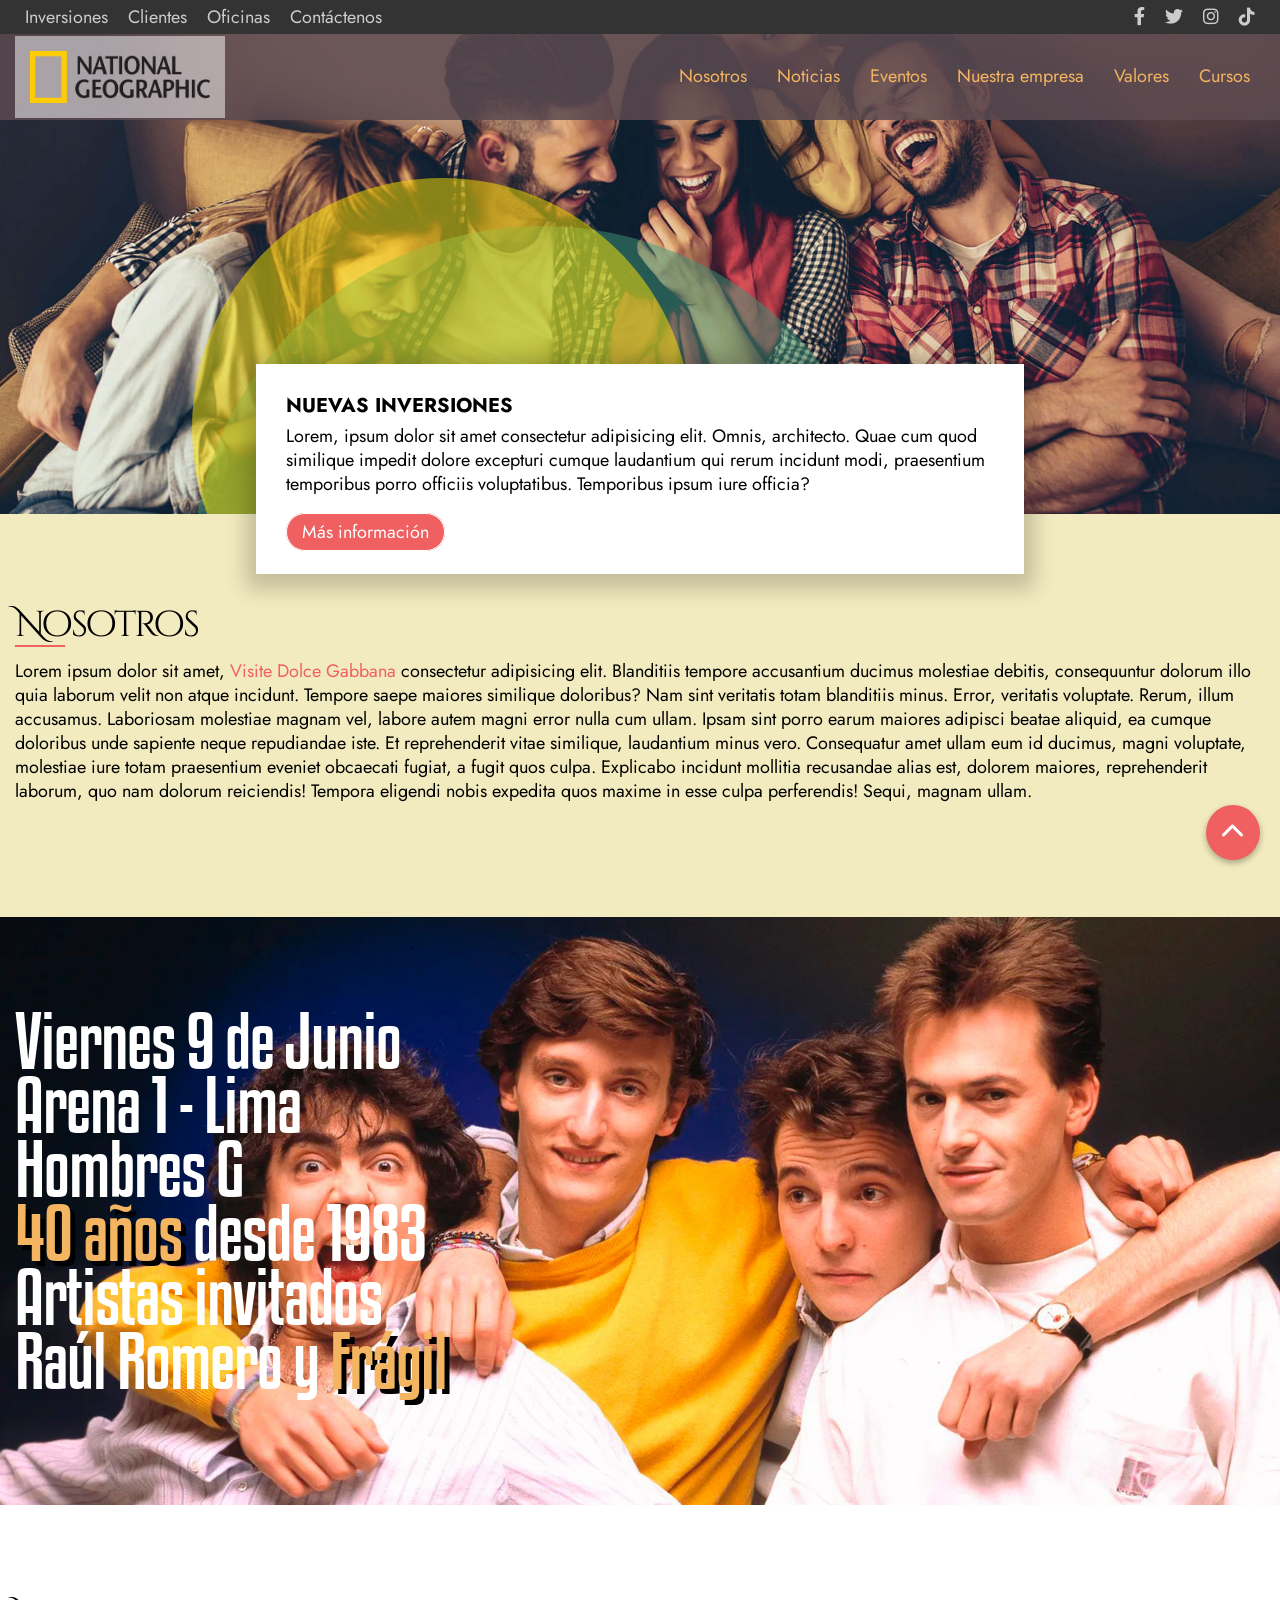
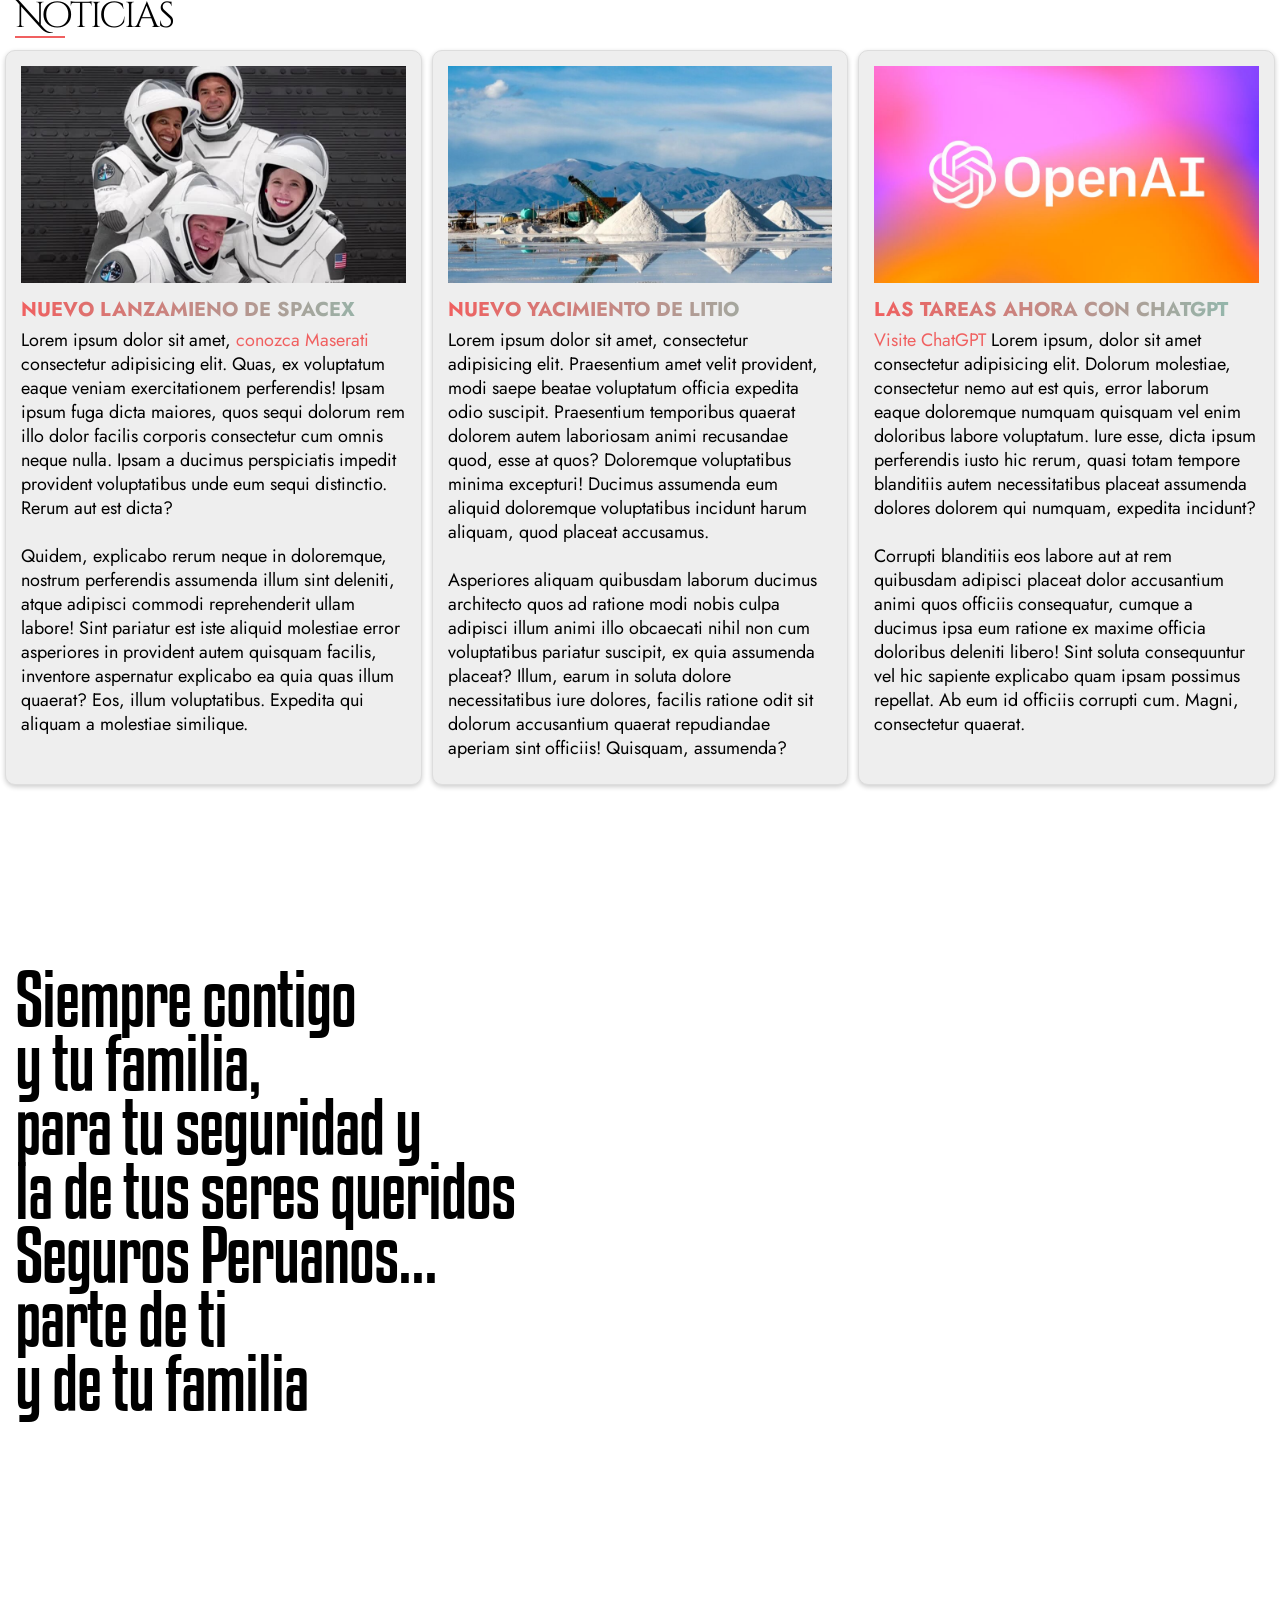
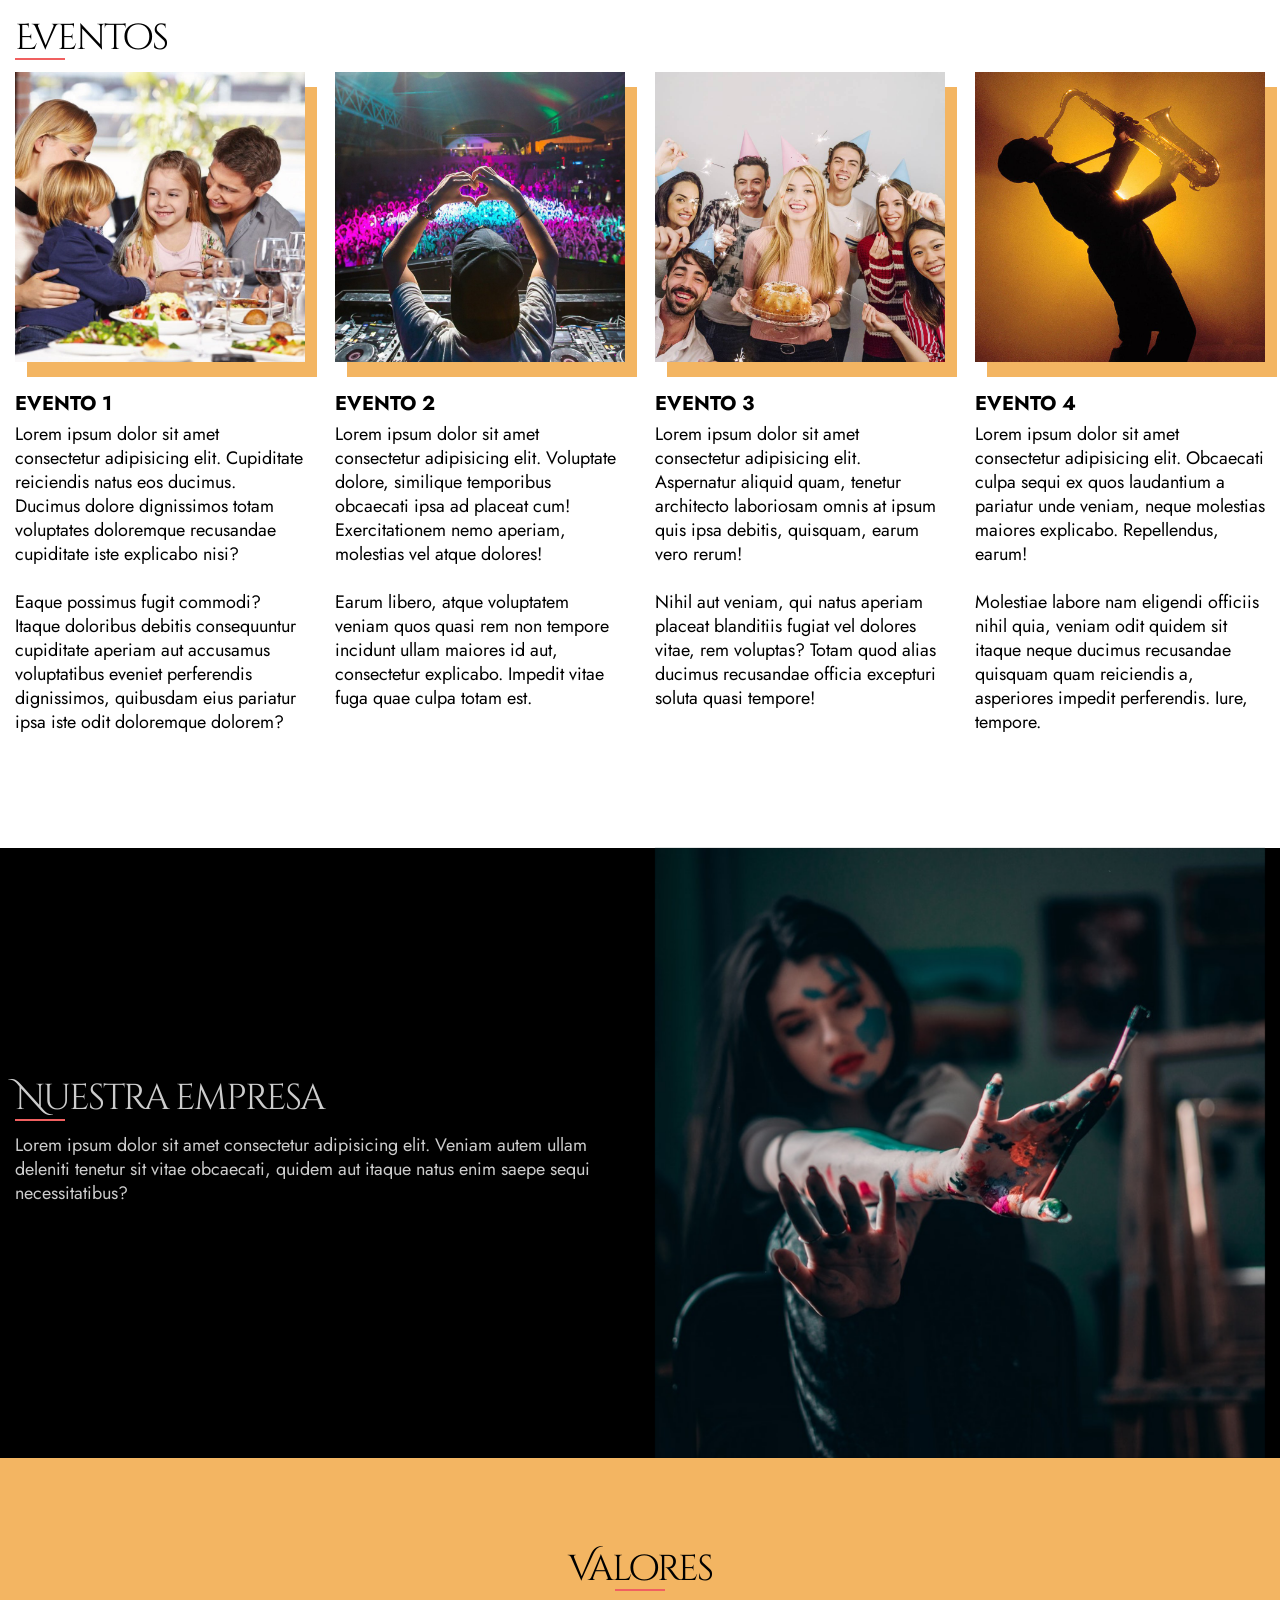
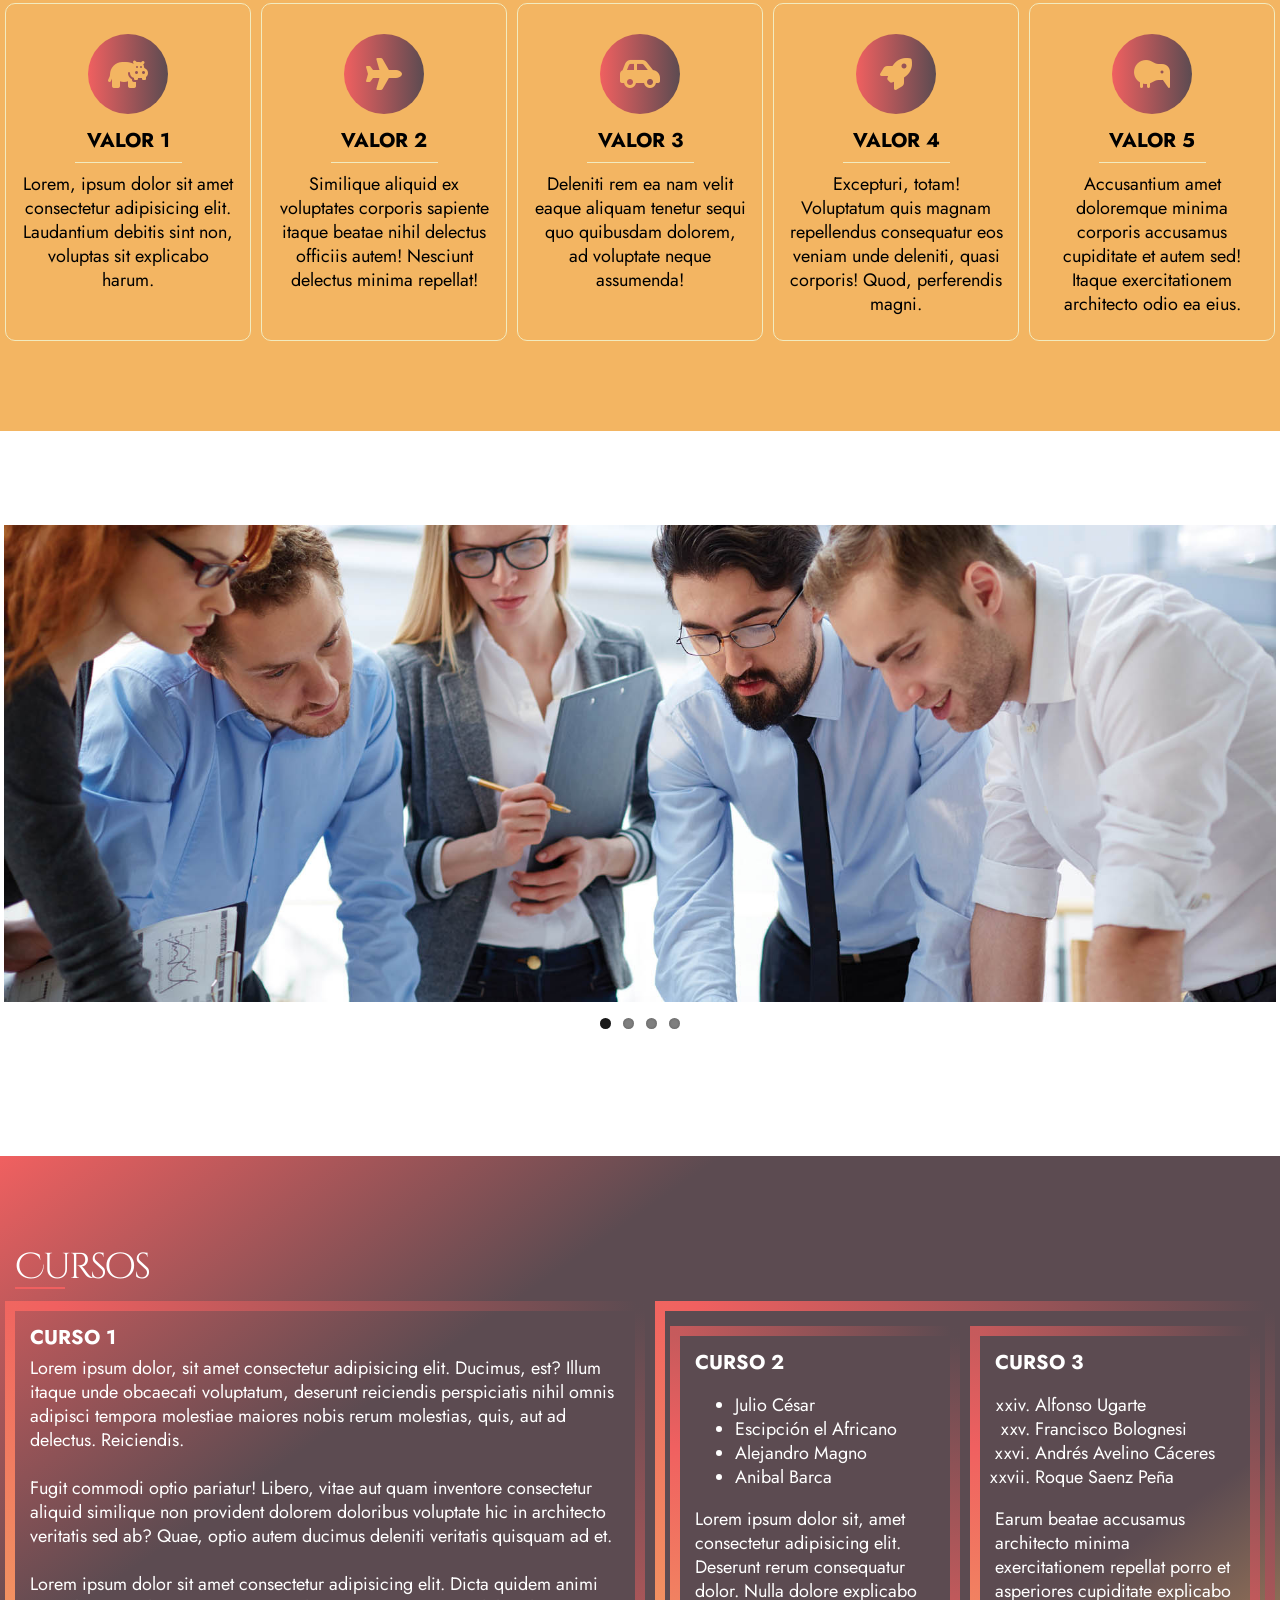
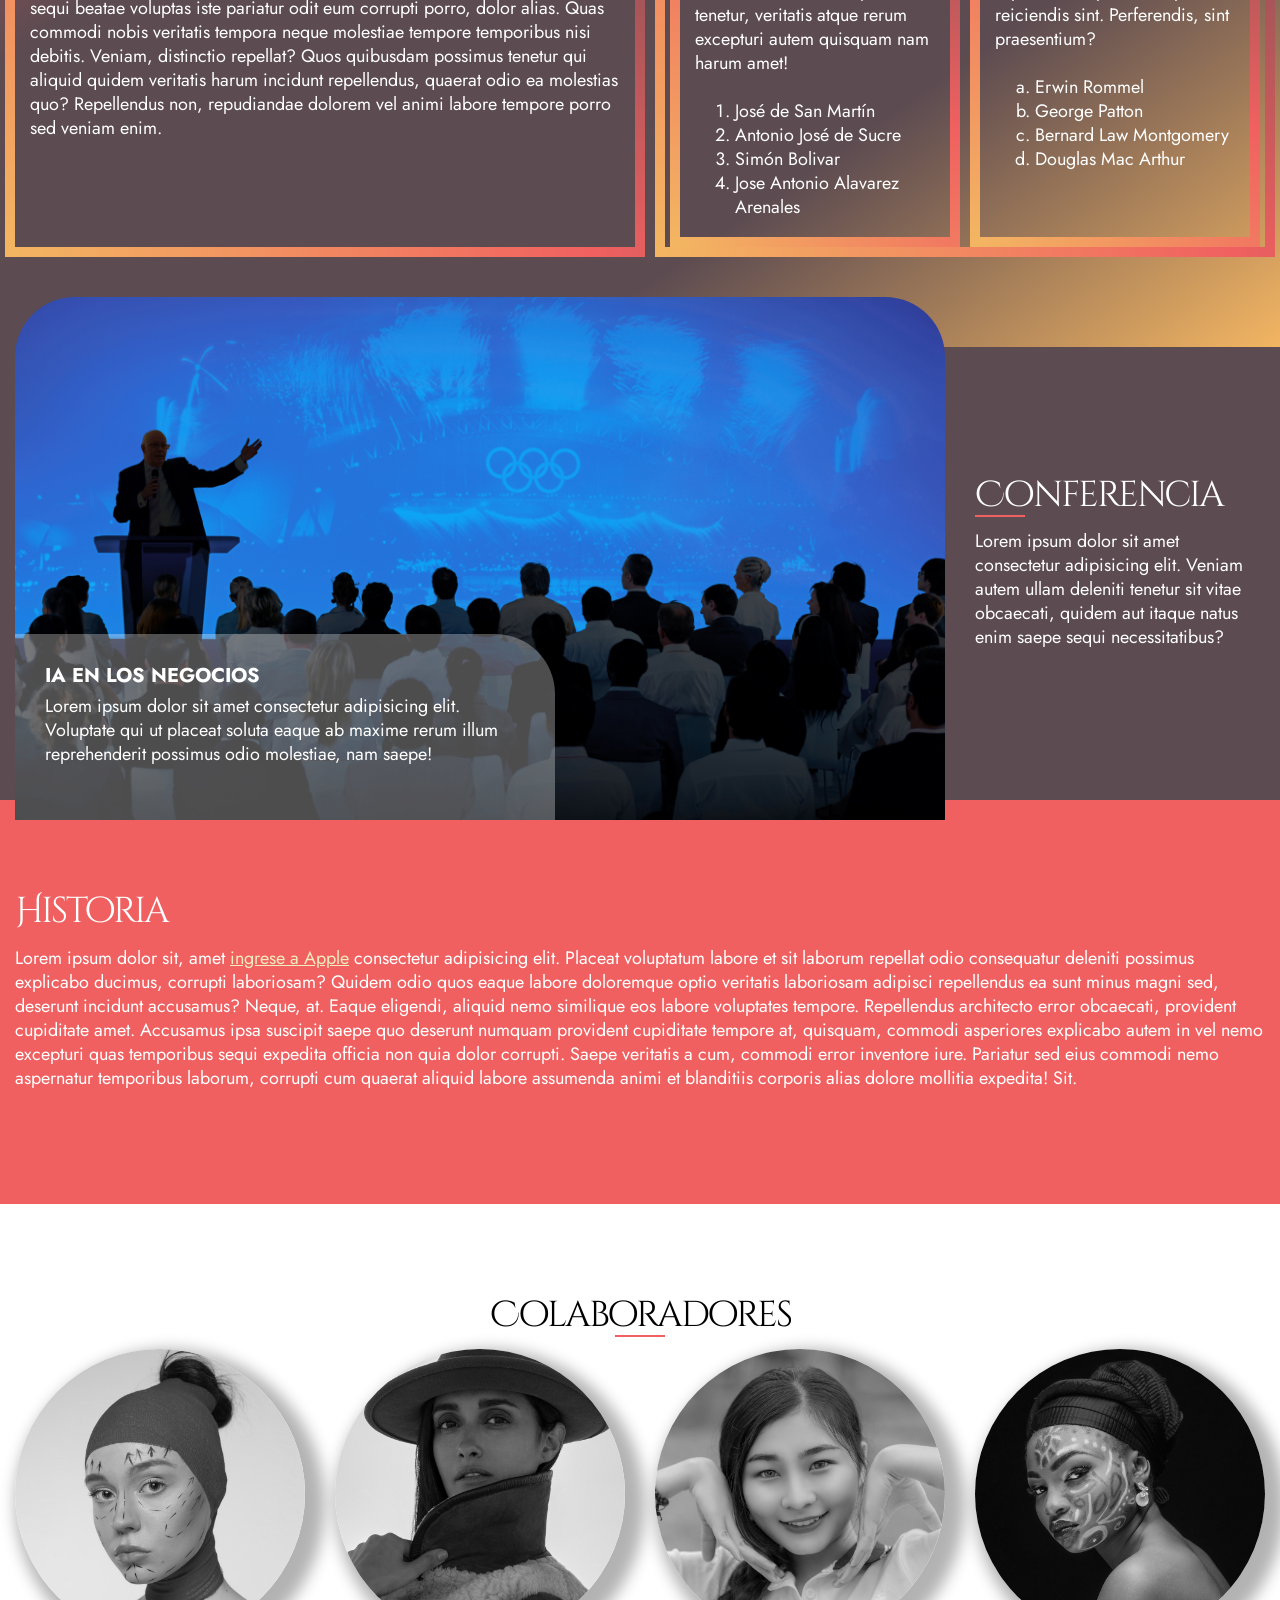
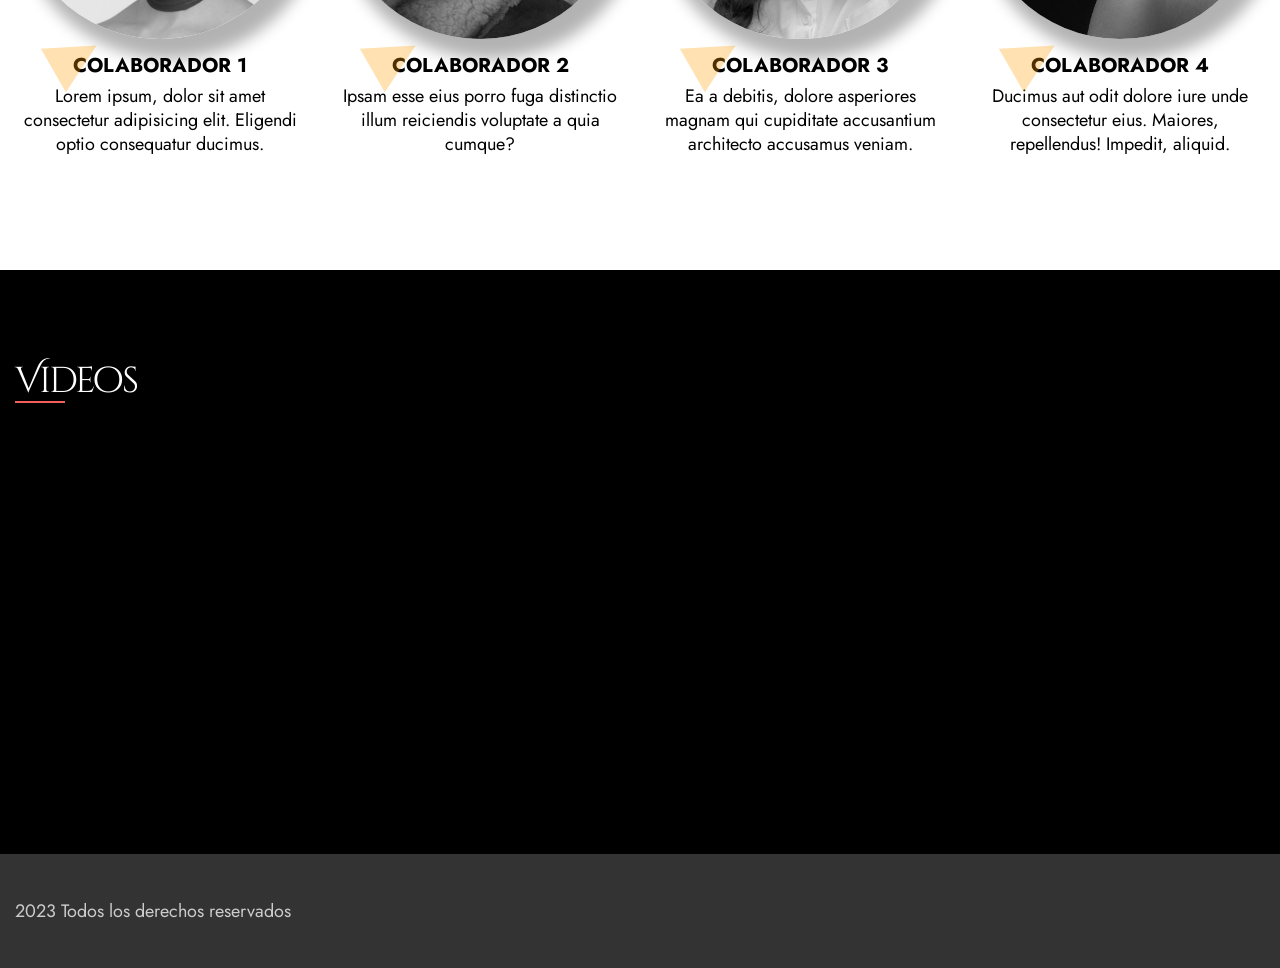
==== index.html @ 2917c78a "Alfa" ====
<!DOCTYPE html>
<html lang="es">

<head>
    <meta charset="UTF-8">
    <meta http-equiv="X-UA-Compatible" content="IE=edge">
    <meta name="viewport" content="width=device-width, initial-scale=1.0">
    <title>Ideas Digitales - Ciencia, Tecnología y Arte</title>
    <link rel="shortcut icon" href="images/icono.png">
    <link rel="stylesheet" href="css/style.css">
    <link rel="stylesheet" href="css/responsive.css">
    <link rel="stylesheet" href="css/cdnjs.cloudflare.com_ajax_libs_animate.css_4.1.1_animate.min.css">
    <link rel="stylesheet" href="lib/lightbox2-2.11.4/css/lightbox.min.css">
    <link rel="stylesheet" href="lib/woocommerce-FlexSlider-690832b/flexslider.css">
    <!-- Así se vincula a la hoja de estilos  -->

</head>

<body>

    <nav id="top-nav">
        <div class="container" id="top-nav-content">
            <ul class="menu menu-top">
                <li><a href="inversiones.html" title="Conozca nuestros proyectos de inversión">Inversiones</a></li>
                <li><a href="clientes.html" title="Confían en nosotros">Clientes</a></li>
                <li><a href="oficinas.html" title="Locales cerca a usted">Oficinas</a></li>
                <li><a href="contactenos.html" title="Siempre en comunicación">Contáctenos</a></li>
            </ul>
            <ul class="menu menu-top">
                <li><a href=""><i class="fa-brands fa-facebook-f"></i></a></li>
                <li><a href=""><i class="fa-brands fa-twitter"></i></a></li>
                <li><a href=""><i class="fa-brands fa-instagram"></i></a></li>
                <li><a href=""><i class="fa-brands fa-tiktok"></i></a></li>
            </ul>
        </div><!-- container -->
    </nav><!-- top-nav -->

    <header id="main-header">
        <div class="container" id="header-content">
            <div class="centrado-vertical">
                <!--
                <h1>Ideas Digitales</h1>
                <p><small>Lo nuevo en Ciencia, Tecnología y Arte</small></p>
                -->
                <div id="logo">
                    <img src="images/logo.png" alt="" class="img-fluid">
                </div>
            </div>
            <nav>
                <ul class="menu menu-main">
                    <li><a href="#nosotros">Nosotros</a></li>
                    <li><a href="#noticias">Noticias</a></li>
                    <li><a href="#eventos">Eventos</a></li>
                    <li><a href="#empresa">Nuestra empresa</a></li>
                    <li><a href="#valores">Valores</a></li>
                    <li><a href="#cursos">Cursos</a></li>
                </ul>
            </nav>
        </div><!-- container -->
    </header><!-- main-header -->

    <main id="main-content">

        <figure id="main-banner">
            <img src="images/banner.jpg" alt="" class="img-fluid">
            <div id="circulos-contenedor">
                <div id="circulo-banner"></div>
                <div id="circulo-banner1"></div>
            </div>
            <figcaption id="main-banner-leyenda" class="animate__animated animate__backInDown">
                <h3>Nuevas inversiones</h3>
                <p>Lorem, ipsum dolor sit amet consectetur adipisicing elit. Omnis, architecto. Quae cum quod similique
                    impedit dolore excepturi cumque laudantium qui rerum incidunt modi, praesentium temporibus porro
                    officiis voluptatibus. Temporibus ipsum iure officia?</p>
                <a href="#" class="boton-vinculo">Más información</a>
            </figcaption>
        </figure><!-- main-banner -->

        <section id="nosotros" class="padded">
            <div class="container">
                <header>
                    <h2>Nosotros</h2>
                </header>
                <p>Lorem ipsum dolor sit amet, <a href="https://www.dolcegabbana.com/">Visite Dolce Gabbana</a>
                    consectetur adipisicing elit. Blanditiis tempore accusantium ducimus molestiae debitis, consequuntur
                    dolorum illo quia laborum velit non atque incidunt. Tempore saepe maiores similique doloribus? Nam
                    sint veritatis totam blanditiis minus. Error, veritatis voluptate. Rerum, illum accusamus.
                    Laboriosam molestiae magnam vel, labore autem magni error nulla cum ullam. Ipsam sint porro earum
                    maiores adipisci beatae aliquid, ea cumque doloribus unde sapiente neque repudiandae iste. Et
                    reprehenderit vitae similique, laudantium minus vero. Consequatur amet ullam eum id ducimus, magni
                    voluptate, molestiae iure totam praesentium eveniet obcaecati fugiat, a fugit quos culpa. Explicabo
                    incidunt mollitia recusandae alias est, dolorem maiores, reprehenderit laborum, quo nam dolorum
                    reiciendis! Tempora eligendi nobis expedita quos maxime in esse culpa perferendis! Sequi, magnam
                    ullam.</p>
            </div><!-- contianer -->
        </section><!-- nosotros -->

        <aside id="concierto" class="padded">
            <div class="container">
                <p class="mega-texto">Viernes 9 de Junio<br>Arena 1 - Lima<br>Hombres G<br><span
                        class="texto-importante">40 años</span> desde 1983<br>Artistas invitados<br>
                    Raúl Romero y <span class="texto-importante">Frágil</span></p>
            </div><!-- contianer -->
        </aside><!-- nosotros -->

        <section id="noticias" class="padded">
            <div class="container">
                <header>
                    <h2>Noticias</h2>
                </header>
                <div class="row">
                    <article class="col">
                        <figure class="noticias-imagen">
                            <img src="images/spacex.jpg" alt="4 atronatuas de SpaceX" class="img-fluid">
                        </figure>
                        <h3>Nuevo lanzamieno de SpaceX</h3>
                        <p>Lorem ipsum dolor sit amet, <a href="https://www.maserati.com/" target="_blank">conozca
                                Maserati</a> consectetur adipisicing elit. Quas, ex voluptatum eaque veniam
                            exercitationem perferendis! Ipsam ipsum fuga dicta maiores, quos sequi dolorum rem illo
                            dolor facilis corporis consectetur cum omnis neque nulla. Ipsam a ducimus perspiciatis
                            impedit provident voluptatibus unde eum sequi distinctio. Rerum aut est dicta?</p>
                        <p>Quidem, explicabo rerum neque in doloremque, nostrum perferendis assumenda illum sint
                            deleniti, atque adipisci commodi reprehenderit ullam labore! Sint pariatur est iste aliquid
                            molestiae error asperiores in provident autem quisquam facilis, inventore aspernatur
                            explicabo ea quia quas illum quaerat? Eos, illum voluptatibus. Expedita qui aliquam a
                            molestiae similique.</p>
                    </article>
                    <article class="col">
                        <figure class="noticias-imagen">
                            <img src="images/litio.jpg" alt="Yacimiento de litio en Bolivia" class="img-fluid">
                        </figure>
                        <h3>Nuevo Yacimiento de Litio</h3>
                        <p>Lorem ipsum dolor sit amet, consectetur adipisicing elit. Praesentium amet velit provident,
                            modi saepe beatae voluptatum officia expedita odio suscipit. Praesentium temporibus quaerat
                            dolorem autem laboriosam animi recusandae quod, esse at quos? Doloremque voluptatibus minima
                            excepturi! Ducimus assumenda eum aliquid doloremque voluptatibus incidunt harum aliquam,
                            quod placeat accusamus.</p>
                        <p>Asperiores aliquam quibusdam laborum ducimus architecto quos ad ratione modi nobis culpa
                            adipisci illum animi illo obcaecati nihil non cum voluptatibus pariatur suscipit, ex quia
                            assumenda placeat? Illum, earum in soluta dolore necessitatibus iure dolores, facilis
                            ratione odit sit dolorum accusantium quaerat repudiandae aperiam sint officiis! Quisquam,
                            assumenda?</p>
                    </article>
                    <article class="col">
                        <figure class="noticias-imagen">
                            <img src="images/chatgpt.jpg" alt="Logo de la empresa creadora de ChatGPT"
                                class="img-fluid">
                        </figure>
                        <h3>Las tareas ahora con ChatGPT</h3>
                        <p><a href="https://openai.com/blog/chatgpt" target="_blank">Visite ChatGPT</a> Lorem ipsum,
                            dolor sit amet consectetur adipisicing elit. Dolorum molestiae, consectetur nemo aut est
                            quis, error laborum eaque doloremque numquam quisquam vel enim doloribus labore voluptatum.
                            Iure esse, dicta ipsum perferendis iusto hic rerum, quasi totam tempore blanditiis autem
                            necessitatibus placeat assumenda dolores dolorem qui numquam, expedita incidunt?</p>
                        <p>Corrupti blanditiis eos labore aut at rem quibusdam adipisci placeat dolor accusantium animi
                            quos officiis consequatur, cumque a ducimus ipsa eum ratione ex maxime officia doloribus
                            deleniti libero! Sint soluta consequuntur vel hic sapiente explicabo quam ipsam possimus
                            repellat. Ab eum id officiis corrupti cum. Magni, consectetur quaerat.</p>
                    </article>
                </div><!-- row -->
            </div><!-- container -->
        </section><!-- noticias -->

        <aside id="aviso" class="padded">
            <div class="container">
                <p class="mega-texto">Siempre contigo<br>y tu familia,<br>para tu seguridad y<br>
                    la de tus seres queridos<br>
                    Seguros Peruanos... <br>parte de ti <br>y de tu familia</p>
            </div><!-- contianer -->
        </aside><!-- aviso -->

        <section id="eventos" class="padded">
            <div class="container">
                <header>
                    <h2>Eventos</h2>
                </header>
                <div class="row">
                    <!-- .col*4>h3{Evento $}+p*2>lorem24 -->
                    <article class="col">
                        <figure>
                            <div id="circulo-evento1"></div>
                            <a href="images/evento1.jpg" data-lightbox="eventos" data-title="Cumpleaños">
                                <img src="images/evento1.jpg" alt="" class="img-fluid">
                            </a>
                        </figure>
                        <h3>Evento 1</h3>
                        <p>Lorem ipsum dolor sit amet consectetur adipisicing elit. Cupiditate reiciendis natus eos
                            ducimus. Ducimus dolore dignissimos totam voluptates doloremque recusandae cupiditate iste
                            explicabo nisi?</p>
                        <p>Eaque possimus fugit commodi? Itaque doloribus debitis consequuntur cupiditate aperiam aut
                            accusamus voluptatibus eveniet perferendis dignissimos, quibusdam eius pariatur ipsa iste
                            odit doloremque dolorem?</p>
                    </article>
                    <article class="col">
                        <figure>
                            <a href="images/evento2.jpg" data-lightbox="eventos" data-title="Concierto">
                                <img src="images/evento2.jpg" alt="" class="img-fluid">
                            </a>
                        </figure>
                        <h3>Evento 2</h3>
                        <p>Lorem ipsum dolor sit amet consectetur adipisicing elit. Voluptate dolore, similique
                            temporibus obcaecati ipsa ad placeat cum! Exercitationem nemo aperiam, molestias vel atque
                            dolores!</p>
                        <p>Earum libero, atque voluptatem veniam quos quasi rem non tempore incidunt ullam maiores id
                            aut, consectetur explicabo. Impedit vitae fuga quae culpa totam est.</p>
                    </article>
                    <article class="col">
                        <figure>
                            <a href="images/evento3.jpg" data-lightbox="eventos" data-title="Quinceañero">
                                <img src="images/evento3.jpg" alt="" class="img-fluid">
                            </a>
                        </figure>
                        <h3>Evento 3</h3>
                        <p>Lorem ipsum dolor sit amet consectetur adipisicing elit. Aspernatur aliquid quam, tenetur
                            architecto laboriosam omnis at ipsum quis ipsa debitis, quisquam, earum vero rerum!</p>
                        <p>Nihil aut veniam, qui natus aperiam placeat blanditiis fugiat vel dolores vitae, rem
                            voluptas? Totam quod alias ducimus recusandae officia excepturi soluta quasi tempore!</p>
                    </article>
                    <article class="col">
                        <figure>
                            <a href="images/evento4.jpg" data-lightbox="eventos" data-title="Saxofón">
                                <img src="images/evento4.jpg" alt="" class="img-fluid">
                            </a>
                        </figure>
                        <h3>Evento 4</h3>
                        <p>Lorem ipsum dolor sit amet consectetur adipisicing elit. Obcaecati culpa sequi ex quos
                            laudantium a pariatur unde veniam, neque molestias maiores explicabo. Repellendus, earum!
                        </p>
                        <p>Molestiae labore nam eligendi officiis nihil quia, veniam odit quidem sit itaque neque
                            ducimus recusandae quisquam quam reiciendis a, asperiores impedit perferendis. Iure,
                            tempore.</p>
                    </article>
                </div><!-- row -->
            </div><!-- container -->
        </section><!-- eventos -->




        <section id="empresa">
            <div class="container">
                <div class="row">
                    <article class="col centrado-vertical">
                        <header>
                            <h2>Nuestra empresa</h2>
                        </header>
                        <p>Lorem ipsum dolor sit amet consectetur adipisicing elit. Veniam autem ullam deleniti tenetur
                            sit vitae obcaecati, quidem aut itaque natus enim saepe sequi necessitatibus?</p>
                    </article>
                    <figure class="col imagen-contenedor">
                        <img src="images/empresa.jpg" alt="" class="img-fluid">
                        <figcaption class="imagen-leyenda">
                            <h3>Nuevos proyectos</h3>
                            <p>Lorem, ipsum dolor sit amet consectetur adipisicing elit. Nam quam perferendis ipsa!
                                Facilis quidem explicabo odio optio voluptatibus, officia dolorum dolore perferendis,
                                veniam quas blanditiis praesentium architecto nulla accusantium nesciunt, mollitia eos.
                            </p>
                        </figcaption>
                    </figure>
                </div><!-- row -->
            </div><!-- container -->
        </section><!-- empresa -->

        <section id="valores" class="padded">
            <div class="container">
                <header>
                    <h2>Valores</h2>
                </header>
                <div class="row">
                    <!-- .col*5>h3{Valor $}+p>lorem16 -->
                    <article class="col">
                        <i class="fa-solid fa-hippo fa-fw"></i>
                        <h3>Valor 1</h3>
                        <hr>
                        <p>Lorem, ipsum dolor sit amet consectetur adipisicing elit. Laudantium debitis sint non,
                            voluptas sit explicabo harum.</p>
                    </article>
                    <article class="col">
                        <i class="fa-solid fa-plane"></i>
                        <h3>Valor 2</h3>
                        <hr>
                        <p>Similique aliquid ex voluptates corporis sapiente itaque beatae nihil delectus officiis
                            autem! Nesciunt delectus minima repellat!</p>
                    </article>
                    <article class="col">
                        <i class="fa-solid fa-car-side"></i>
                        <h3>Valor 3</h3>
                        <hr>
                        <p>Deleniti rem ea nam velit eaque aliquam tenetur sequi quo quibusdam dolorem, ad voluptate
                            neque assumenda!</p>
                    </article>
                    <article class="col">
                        <i class="fa-solid fa-rocket"></i>
                        <h3>Valor 4</h3>
                        <hr>
                        <p>Excepturi, totam! Voluptatum quis magnam repellendus consequatur eos veniam unde deleniti,
                            quasi corporis! Quod, perferendis magni.</p>
                    </article>
                    <article class="col">
                        <i class="fa-solid fa-kiwi-bird"></i>
                        <h3>Valor 5</h3>
                        <hr>
                        <p>Accusantium amet doloremque minima corporis accusamus cupiditate et autem sed! Itaque
                            exercitationem architecto odio ea eius.</p>
                    </article>
                </div><!-- row -->
            </div><!-- container -->
        </section><!-- valores -->

        <section id="proyectos" class="padded">
            <div class="flexslider">
                <ul class="slides">
                    <li>
                        <img src="images/proyecto1.jpg" />
                    </li>
                    <li>
                        <img src="images/proyecto2.jpg" />
                    </li>
                    <li>
                        <img src="images/proyecto3.jpg" />
                    </li>
                    <li>
                        <img src="images/proyecto4.jpg" />
                    </li>
                </ul>
            </div>
        </section>


        <section id="cursos" class="padded">
            <div class="container">
                <header>
                    <h2>Cursos</h2>
                </header>
                <div class="row">
                    <!-- .col*3>h3{Curso $}+p*2>lorem32 -->
                    <article class="col col-50">
                        <h3>Curso 1</h3>
                        <p>Lorem ipsum dolor, sit amet consectetur adipisicing elit. Ducimus, est? Illum itaque unde
                            obcaecati voluptatum, deserunt reiciendis perspiciatis nihil omnis adipisci tempora
                            molestiae maiores nobis rerum molestias, quis, aut ad delectus. Reiciendis.</p>
                        <p>Fugit commodi optio pariatur! Libero, vitae aut quam inventore consectetur aliquid similique
                            non provident dolorem doloribus voluptate hic in architecto veritatis sed ab? Quae, optio
                            autem ducimus deleniti veritatis quisquam ad et.</p>
                        <p>Lorem ipsum dolor sit amet consectetur adipisicing elit. Dicta quidem animi sequi beatae
                            voluptas iste pariatur odit eum corrupti porro, dolor alias. Quas commodi nobis veritatis
                            tempora neque molestiae tempore temporibus nisi debitis. Veniam, distinctio repellat? Quos
                            quibusdam possimus tenetur qui aliquid quidem veritatis harum incidunt repellendus, quaerat
                            odio ea molestias quo? Repellendus non, repudiandae dolorem vel animi labore tempore porro
                            sed veniam enim.</p>
                    </article>
                    <div class="col">
                        <div class="row">
                            <article class="col">
                                <h3>Curso 2</h3>
                                <ul>
                                    <li>Julio César</li>
                                    <li>Escipción el Africano</li>
                                    <li>Alejandro Magno</li>
                                    <li>Anibal Barca</li>
                                </ul>
                                <p>Lorem ipsum dolor sit, amet consectetur adipisicing elit. Deserunt rerum consequatur
                                    dolor. Nulla dolore explicabo tenetur, veritatis atque rerum excepturi autem
                                    quisquam nam harum amet!</p>
                                <ol>
                                    <li>José de San Martín</li>
                                    <li>Antonio José de Sucre</li>
                                    <li>Simón Bolivar</li>
                                    <li>Jose Antonio Alavarez Arenales</li>
                                </ol>
                            </article>
                            <article class="col">
                                <h3>Curso 3</h3>
                                <ol start="24" type="i">
                                    <li>Alfonso Ugarte</li>
                                    <li>Francisco Bolognesi</li>
                                    <li>Andrés Avelino Cáceres</li>
                                    <li>Roque Saenz Peña</li>
                                </ol>
                                <p>Earum beatae accusamus architecto minima exercitationem repellat porro et asperiores
                                    cupiditate explicabo reiciendis sint. Perferendis, sint praesentium?</p>
                                <ol type="a">
                                    <li>Erwin Rommel</li>
                                    <li>George Patton</li>
                                    <li>Bernard Law Montgomery</li>
                                    <li>Douglas Mac Arthur</li>
                                </ol>
                            </article>
                        </div>
                    </div>
                </div><!-- row -->
            </div><!-- container -->
        </section><!-- cursos -->

        <section id="conferencia">
            <div class="container">
                <div class="row">
                    <figure class="col col-75 conferencia-contenedor">
                        <img src="images/conferencia.jpg" alt="" class="img-fluid">
                        <figcaption class="conferencia-leyenda">
                            <h3>IA en los Negocios</h3>
                            <p>Lorem ipsum dolor sit amet consectetur adipisicing elit. Voluptate qui ut placeat soluta
                                eaque ab maxime rerum illum reprehenderit possimus odio molestiae, nam saepe!</p>
                        </figcaption>
                    </figure>
                    <article class="col centrado-vertical">
                        <header>
                            <h2>Conferencia</h2>
                        </header>
                        <p>Lorem ipsum dolor sit amet consectetur adipisicing elit. Veniam autem ullam deleniti tenetur
                            sit vitae obcaecati, quidem aut itaque natus enim saepe sequi necessitatibus?</p>
                    </article>
                </div><!-- row -->
            </div><!-- container -->
        </section><!-- conferencia -->


        <section id="historia" class="padded">
            <div class="container">
                <header>
                    <h2>Historia</h2>
                </header>
                <p>Lorem ipsum dolor sit, amet <a href="https://www.apple.com">ingrese a Apple</a> consectetur
                    adipisicing elit. Placeat voluptatum labore et sit laborum repellat odio consequatur deleniti
                    possimus explicabo ducimus, corrupti laboriosam? Quidem odio quos eaque labore doloremque optio
                    veritatis laboriosam adipisci repellendus ea sunt minus magni sed, deserunt incidunt accusamus?
                    Neque, at. Eaque eligendi, aliquid nemo similique eos labore voluptates tempore. Repellendus
                    architecto error obcaecati, provident cupiditate amet. Accusamus ipsa suscipit saepe quo deserunt
                    numquam provident cupiditate tempore at, quisquam, commodi asperiores explicabo autem in vel nemo
                    excepturi quas temporibus sequi expedita officia non quia dolor corrupti. Saepe veritatis a cum,
                    commodi error inventore iure. Pariatur sed eius commodi nemo aspernatur temporibus laborum, corrupti
                    cum quaerat aliquid labore assumenda animi et blanditiis corporis alias dolore mollitia expedita!
                    Sit.</p>
            </div><!-- container -->
        </section><!-- historia -->

        <section id="colaboradores" class="padded">
            <div class="container">
                <header>
                    <h2>Colaboradores</h2>
                </header>
                <div class="row">
                    <!-- .col*4>h3{Colaborador $}+p>lorem12 -->
                    <article class="col">
                        <figure>
                            <img src="images/colaborador1.jpg" alt="" class="img-fluid">
                        </figure>
                        <h3>Colaborador 1</h3>
                        <p>Lorem ipsum, dolor sit amet consectetur adipisicing elit. Eligendi optio consequatur ducimus.
                        </p>
                    </article>
                    <article class="col">
                        <figure>
                            <img src="images/colaborador2.jpg" alt="" class="img-fluid">
                        </figure>
                        <h3>Colaborador 2</h3>
                        <p>Ipsam esse eius porro fuga distinctio illum reiciendis voluptate a quia cumque?</p>
                    </article>
                    <article class="col">
                        <figure>
                            <img src="images/colaborador3.jpg" alt="" class="img-fluid">
                        </figure>
                        <h3>Colaborador 3</h3>
                        <p>Ea a debitis, dolore asperiores magnam qui cupiditate accusantium architecto accusamus
                            veniam.</p>
                    </article>
                    <article class="col">
                        <figure>
                            <img src="images/colaborador4.jpg" alt="" class="img-fluid">
                        </figure>
                        <h3>Colaborador 4</h3>
                        <p>Ducimus aut odit dolore iure unde consectetur eius. Maiores, repellendus! Impedit, aliquid.
                        </p>
                    </article>
                </div><!-- row -->
            </div><!-- container -->
        </section><!-- colaboradores -->

        <section id="videos" class="padded">
            <div class="container">
                <header>
                    <h2>Videos</h2>
                </header>
                <div class="row">
                    <div class="col">
                        <iframe class="video-responsive" width="560" height="315"
                            src="https://www.youtube.com/embed/N9C3kJE7G-Q" title="YouTube video player" frameborder="0"
                            allow="accelerometer; autoplay; clipboard-write; encrypted-media; gyroscope; picture-in-picture; web-share"
                            allowfullscreen></iframe>
                    </div>
                    <div class="col">
                        <iframe class="video-responsive"
                            src="https://player.vimeo.com/video/677363900?h=a8b62f886e&title=0&byline=0&portrait=0"
                            width="640" height="360" frameborder="0" allow="autoplay; fullscreen; picture-in-picture"
                            allowfullscreen></iframe>
                    </div>
                </div><!-- row -->
            </div><!-- container -->
        </section><!-- videos -->

    </main><!-- main-content -->

    <footer id="main-footer">
        <div class="container">
            2023 Todos los derechos reservados
        </div><!-- container -->
    </footer><!-- main-footer -->

    <a href="#" id="ir-inicio"><i class="fa-sharp fa-solid fa-chevron-up"></i></a>

    <script src="lib/woocommerce-FlexSlider-690832b/bower_components/jquery/dist/jquery.min.js"></script>
    <script src="lib/lightbox2-2.11.4/js/lightbox.min.js"></script>
    <script src="lib/woocommerce-FlexSlider-690832b/jquery.flexslider-min.js"></script>
    <script type="text/javascript" charset="utf-8">
        $(window).load(function () {
            $('.flexslider').flexslider();
        });
    </script>

</body>

</html>
---- css/style.css ----
@import url('https://fonts.googleapis.com/css2?family=Jost:wght@200;400;700;900&display=swap');
/* importar la fuente Jost de Google */
@import url('https://fonts.googleapis.com/css2?family=Cinzel+Decorative&display=swap');
@import url('fontawesome-free-6.4.0-web/css/all.min.css');
@import url('webfontkit-kenyan_coffee/stylesheet.css');

:root{/* Hace referencia al objeto HTML */
    /* A continuación se definen variables css */
    --color1: #5C4B51;
    --color2: #8CBEB2;
    --color3: #F2EBBF;
    --color4: #F3B562;
    --color5: #F06060;
    --color-blanco: #FFFFFF;
    --color-negro: #000000;
    --gris-claro: #CCCCCC;
    --gris-oscuro: #333333;
}

html{
    scroll-behavior: smooth;
}

body{ /* Así se define una regla de estilo para el objeto body */
    font-family: 'Jost', sans-serif;/* Tipo de letra */
    margin: 0; /* Elimina el margen por defecto de body */
    font-size: 18px; 
    line-height: 24px; /* Alto de la linea o interlineado */
}
p{
    margin-top: 0;
    margin-bottom: 24px;
}
h1, h2, h3, h4, h5, h6{ /* Separado por comas pueden controlar varios objetos */
    margin: 0;
    line-height: 1.2em; /* em es una unidad porcentual relativa al tamaño de la letra en ese lugar */
}
h1{
    font-size: 32px;/* Tamaño de letra en pixeles */
    font-weight: 900; /* EStilo o grosor */ 
    letter-spacing: -2px; /* Espacio entre letras */
}
h2{
    font-family: 'Cinzel Decorative', cursive;
    font-size: 36px;
    letter-spacing: -2px;
    font-weight: 400;
    /*text-transform: lowercase; /* Para que los textos se muestren en minúscula */
    margin-bottom: 12px;
    position: relative;
}

h2::after{
    content: " ";
    background-color: var(--color5);
    width: 50px;
    height: 2px;
    position: absolute;
    bottom: 0;
    left: 0;
}

h3{
    font-size: 20px;
    font-weight: 700;
    text-transform: uppercase; /* Para que el texto se muestre en mayúscula */
    margin-bottom: 6px;
}
img{
    display: block; /* Se elimina el espacio inferior por defecto que tienen
    las imágenes */
}
figure{
    margin: 0;
}

a{/* Hipervínculos */
    color: var(--color5);
    text-decoration: none;
}
a:hover{/* El estado al pasar el puntero del mouse sobre el objeto */
    color: var(--color2);
    text-decoration: underline;
}

#top-nav{
    background-color: var(--gris-oscuro);
}
#top-nav-content{
    display: flex;
    justify-content: space-between;
}
#main-header{/* Así se define una regla de estilos para un objeto por su id (empieza con #) */
    background-color: rgb(92 75 81 / 85%);
    color: var(--color3); /* Color de texto */
    position: sticky;
    top: 0;
    z-index: 10000;
}
#main-header p{/* El espacio indica dentro de */
    margin-bottom: 0;
}
#logo{
    width: 180px;
    background-color: rgba(255, 255, 255, 0.5);
    padding: 15px;
}
#header-content{
    display: flex;
    justify-content: space-between;
}

#main-content{
    min-height: 600px;
}

#page-header{
    padding: 30px 0;
    background-color: var(--color-negro);
}
#page-header h1{
    -webkit-text-stroke-color: var(--color4);
    -webkit-text-stroke-width: 1px;
    letter-spacing: 0;
    font-size: 48px;
    text-align: center;
}

#main-banner{
    position: relative;
    margin-top: -86px;
}
#circulos-contenedor{
    position: absolute;
    width: 100%;
    height: 100%;
    overflow: hidden;/* Oculta la parte que se desborda de sus límites */
    top:0;
}

#circulo-banner{
    background-color: rgba(63, 150, 121, 0.5);
    height: 700px;
    width: 700px;
    position: absolute;
    top: 40%;
    left: 15%;
    border-radius: 50%;
}
#circulo-banner1{
    background-color: rgba(255, 230, 0, 0.5);
    height: 500px;
    width: 500px;
    position: absolute;
    top: 30%;
    left: 15%;
    border-radius: 50%;
}
#main-banner-leyenda{
    position: absolute;
    background-color: var(--color-blanco);
    bottom: 0; /* Es la distancia al borde inferior */
    width: 40%;
    padding: 30px;
    box-sizing: border-box;
    bottom: -60px;
    left: 30%;
    box-shadow: 0px 5px 20px 10px rgb(0 0 0 / 20%);
} 

#nosotros{
    background-color: var(--color3);
    color: var(--color-negro);
}
#concierto{
    background-image: url("../images/hombresg.jpg"); /* Imagen de fondo */
    background-size: cover;/* Cubre lo mmáximo posible el objeto
    que contiene la imagen de fondo */
    background-position: right center;
    color: var(--color-blanco);
}
#noticias .col{
    border: solid 1px #DDDDDD;
    background-color: #EEEEEE;
    margin: 0 5px;
    padding-top: 15px;
    border-radius: 10px;
    box-shadow: 0 2px 5px rgba(0,0,0,0.2);
    transition: all ease-in-out .5s;
}
#noticias .col:hover{
    background-color: #FFFFFF;
    box-shadow: 0 5px 15px rgba(0,0,0,0.15);
    transform: translateY(-3px);
}
#noticias h3{
    background-image: linear-gradient(90deg, var(--color5) 0%, var(--color2) 100%);
    -webkit-background-clip: text;
    background-clip: text;
    -webkit-text-fill-color: transparent;
}
#noticias img{
    transition: all .5s ease-in-out;    
}
#noticias img:hover{
    transform: scale(1.3,1.3);
}
.noticias-imagen{
    overflow: hidden;
    margin-bottom: 15px;
}
#aviso{
    background-image: url("../images/familia.jpg");
    background-size: cover;
    background-attachment: fixed; /* Para que la imagen quede fija respecto a la ventana 
    del navegador */
    text-shadow: 5px 5px var(--color-blanco);
}

#eventos img{
    box-shadow: 12px 15px var(--color4);
    margin-bottom: 30px;
}

#empresa{
    background-color: var(--color-negro);
    color: var(--gris-claro);
}
#valores{
    background-color: var(--color4);
    text-align: center;
}
#valores i{
    color: var(--color4);
    background-color: var(--color-blanco);
    background-image: linear-gradient(90deg, var(--color5) 0%, var(--color1) 100%);
    font-size: 32px;
    padding: 20px;
    border-radius: 50%;
    width: 40px;
    height: 40px;
    display: flex;
    align-items: center;
    justify-content: center;
    /*
    margin-left: auto;
    margin-right: auto;
    margin-top: 15px;
    margin-bottom: 15px;
    */
    margin: 15px auto;
}
#valores .col{
    border: solid 1px var(--color3);
    margin: 0 5px;
    padding-top: 15px;
    border-radius: 10px;
}

#valores hr{
    height: 1px;
    background-color: var(--color3);
    border:none;
    width: 50%;
}
#valores h2::after,
#colaboradores h2::after{
    left: calc(50% - 25px);
}

#cursos{
    /*background-color: var(--color5);*/
    background-image: linear-gradient(145deg, var(--color5) 0%,var(--color1) 30%, var(--color1) 70%, var(--color4) 100%);
    color: var(--color-blanco);
}

#cursos .col{
    border: solid 10px;
    margin: 0 5px;/* arriba y abajo / izquierda y derecha */
    padding-top: 15px;
    border-image: linear-gradient(45deg, var(--color4) 0%, var(--color5) 50%, var(--color1) 100%) 1;
}

#conferencia{
    background-color: var(--color1);
    color: var(--color-blanco);
}
#conferencia img{
    margin-top: -50px;
}
#historia{
    background-color: var(--color5);
    color: var(--color-blanco);
}

#historia a{
    color: var(--color3);
    text-decoration: underline;
}
#historia a:hover{
    color: var(--color-negro);
    text-decoration: none;
}

#colaboradores{
    text-align: center;
}
#colaboradores img{
    border-radius: 50%;
    margin-bottom: 15px;
    box-shadow: 10px 10px 15px 10px rgba(0,0,0,0.3);
    transition: all .5s ease-in-out;
    filter: grayscale(1);
}
#colaboradores img:hover{
    filter: grayscale(0);
    transform: rotate(15deg);
}
#colaboradores h3{
    position: relative;
    display: inline-block;
}
#colaboradores h3::before{
    content: " ";
    position: absolute;
    width: 0;
    height: 0;
    border-left: 25px solid transparent;
    border-right: 25px solid transparent;
    border-bottom: 50px solid rgba(255, 157, 0, 0.3);
    transform: rotate(60deg);
    left:-23px;
    top: -21px;
    /*
    width: 40px;
    height: 40px;
    background-color: rgba(255, 230, 0, 0.5);

    left:-17px;
    top: -7px;
    border-radius: 50%;
    */
}

#videos{
    background-color: var(--color-negro);
    color: var(--color-blanco);
}

#main-footer{
    background-color: var(--gris-oscuro);
    color: var(--gris-claro);
    padding: 45px 0; /* Arriba y Abajo  /  Izquierda y Derecha  */
}

#ir-inicio{
    font-size: 24px;
    background-color: var(--color5);
    color: var(--color-blanco);
    padding: 15px;
    position: fixed; /* Posición fija respecto a la ventana del navegador */
    right: 20px;
    bottom: 40px;
    border-radius: 50%;
    box-shadow: 0 3px 6px rgba(0,0,0,0.3);
    transition: all ease-in-out .5s;
}
#ir-inicio:hover{
    box-shadow: 0 5px 15px rgba(0,0,0,0.2);
    bottom: 50px;
}

.padded{/* Así se define una regla de estilos para una clase (empieza con .) 
    Una clase se puede usar varias veces */
    padding-top: 90px;
    padding-bottom: 90px;
    /* padding es la distancia del borde al contenido */
}
.container{
    max-width: 1440px; /* Ancho máximo */
    margin-left: auto;
    margin-right: auto;
    /* Al ser ambos márgenes auto, el contenido queda centrado */
    padding-left: 15px;
    padding-right: 15px;
}
.row{
    display: flex; /* Por defecto acomoda los objetos que contiene uno al costado del otro */
    margin-left: -15px;
    margin-right: -15px;
    flex-wrap: wrap;
    justify-content: center;
}
.col{
    flex-basis: 0;
    flex-grow: 1;
    /* De esta manera las cajas tienen el mismo ancho */
    padding-left: 15px;
    padding-right: 15px;
    box-sizing: border-box;/* Para que el padding no incremente el ancho */
}
.col-50{/* Para que el objeto ocupe la mitad del ancho del contenedor */
    flex-basis: 50%;
    max-width: 50%;
}
.col-75{
    flex-basis: 75%;
    max-width: 75%;
}
.img-fluid{
    max-width: 100%; /* Para que el ancho de la imagen sea igual al
    de su contenedor */
    height: auto; /* Para que el alto sea proporcional al ancho */
}
.centrado-vertical{
    display: flex;
    flex-direction: column;
    justify-content: center;
}
.mega-texto{
    font-family: kenyan_coffeeregular;
    font-size: 72px;
    /*font-weight: 900;*/
    letter-spacing: -1px;
    line-height: 64px;
}
.texto-importante{
    color: var(--color4);
    text-shadow: 5px 5px var(--color-negro);
}

.imagen-contenedor{
    position: relative;
    /* Para que los objetos con position absolute contenidos
    tomen a este como referencia */
}

.imagen-leyenda{
    position: absolute; /* Para que el objeto este flotando */
    top: 0;/* Distancia respecto al borde superior */
    /*background-color: rgba(255,0,0,0.4);*/
    background-image: linear-gradient(0deg, rgba(255,0,0,0.4) 20%, rgba(255,0,0,0) 80%, rgba(255,0,0,0) 100%);
    height: 100%;
    width: calc(100% - 30px); /* Se esta haciendo una operación de cálculo */
    padding: 30px;
    box-sizing: border-box; /* Para que el padding no incremente el ancho */
    display: flex;
    flex-direction: column;
    justify-content: flex-end;
    opacity: 0;
    transition: all .5s ease-in-out;
}
.imagen-leyenda:hover{/* hover es una subclase o estado al pasar el puntero del mouse
    sobre el objeto */
    opacity: 1;
}
.boton-vinculo{
    border: solid 1px;
    padding: 5px 15px;
    border-radius: 19px;
    background-color: var(--color5);
    color: var(--color-blanco);
    transition: all ease-in-out;
}
.boton-vinculo:hover{
    background-color: transparent;
    border-color: var(--color5);
    color: var(--color5);
    text-decoration: none;
}
.conferencia-contenedor{
    position: relative;
    margin-bottom: -20px;
}
.conferencia-contenedor img{
    border-radius: 60px 60px 0 0;
}
.conferencia-leyenda{
    position: absolute;
    bottom: 0;
    background-color: rgba(255,255,255,0.3);
    color: var(--color-blanco);
    padding: 30px;
    width: 50%;
    border-radius: 0 60px 0 0;
}

/* MENU ***********************************************************************/
.menu{
    margin: 0;
    padding: 0;
    list-style: none;
    display: flex;
}
.menu li a{
    display: block;
}
.menu li a:hover{
    text-decoration: none;
}
.menu-top li a{
    padding: 5px 10px;
    color: var(--gris-claro);
}
.menu-top li a:hover{
    color: var(--color-blanco);
    background-color: var(--color-negro);
}
.menu-main li a{
    padding: 30px 15px;
    color:var(--color4);
    border-bottom: solid 2px transparent;
}
.menu-main li a:hover{
    color: var(--color3);
    border-bottom: solid 2px var(--color5);
}
.video-responsive{
    aspect-ratio: 16 / 9;
    width: 100%;
    height: auto;
}
.video-responsive-banner-iversiones{
    aspect-ratio: 1920 / 800;
    width: 100%;
    height: auto;
}
.pagina-iframe{
    aspect-ratio: 1 / 1;
    width: 100%;
    height: auto;
}
.texto-columnas{
    columns: 4;
    column-rule: var(--gris-claro) 1px dashed;
    column-gap: 30px;
}

#pagina-inversiones #main-banner{
    margin-top: 0;
}

/***********************************/
.table{
    width: 100%;
    border-collapse: collapse;
    background-color: var(--color3);
}

.table thead th,
.table tfoot th{
    background-color: rgba(0, 0, 0, 0.5);
    color: var(--color-blanco);
    text-align: left;
    /*border: solid 1px rgba(0, 0, 0, 0.5);*/
}
.table tbody td{
    border: solid 1px rgba(0, 0, 0, 0.1);
}
.table thead th,
.table tfoot th,
.table tbody td{
    padding: 10px;
}

.table thead tr th:last-child,
.table tfoot tr th:last-child,
.table tbody tr td:last-child{
    text-align: right;
}
.table thead tr th:nth-child(3),
.table tbody tr td:nth-child(3){
    text-align: center;
}

.table tfoot tr th:first-child{
    text-align: right;
}

.table tbody tr:nth-child(even){
    /* even es par
    odd es impar */
    background-color: rgba(0, 0, 0, 0.1);
}
.table tbody tr td:nth-child(2){
    background-color: rgba(0, 0, 0, 0.1);
}

.table tbody tr:hover{
    background-color: rgba(0, 0, 0, 0.2);
    color: var(--color-blanco)
}

/** FORMULARIO *************************/

.form-control{
    width: 100%;
    padding: 15px;
    box-sizing: border-box;
    margin-bottom: 10px;
    font: inherit; /* Así se indica que todas las propiedades de estilo font se hereden del objeto que las contiente */
    border: none;
    border-bottom: solid 1px var(--gris-claro);
    outline: none; /* Elimina el borde por defecto cuando el objeto tiene el cursor (foco) */
}
.form-control:focus{
    border-bottom-color: var(--color5);
}
.btn-formulario{
    padding: 15px 25px;
    font: inherit;
    border: none;
    background-color: var(--color2);
    color: var(--color-blanco);
    transition: .5s ease-in-out all;
    cursor: pointer;
}
.btn-formulario:hover{
    background-color: var(--color4);
    color: var(--color-negro);
}
.mapa-formulario{
    aspect-ratio: 1 / 0.63;
    width: 100%;
    height: auto;
}


/** ANIMACIONES KEYFRAMES ***********************/

#circulo-banner1{
    animation: mover-circulo1-banner 2s ease-out;
}

@keyframes mover-circulo1-banner{
    from{left: -25%; top:100%; opacity: 0;}
    to{left: 15%; top:30%; opacity: 1;} 
}

#circulo-banner{
    animation: mover-circulo-banner 3s ease-out;
}
@keyframes mover-circulo-banner{
    from{width:2000px; height: 2000px}
    to{width:700px; height: 700px}
}

#eventos figure{
    position: relative;
}

#circulo-evento1{
    position: absolute;
    background-color: var(--color4);
    opacity: 0.7;
    left: -50px;
    top: 50%;
    width: 30px;
    height: 30px;
    border-radius: 50%;
    animation: animacion-circulo-evento1 3s ease-out infinite;
}
@keyframes animacion-circulo-evento1{
    0%{left:-50px; top:50%}
    25%{left:50%; top:-15px}
    50%{left:105%; top:50%}
    75%{left:50%; top: 105%}
    100%{left:-50px; top:50%}
}

#caja-contactos{
    position: relative;
}
#caja-contactos > div:first-child{
    position: absolute;
    left: 50%;
    animation: animacion-figura 1s infinite linear;
}

@keyframes animacion-figura{
    0%{transform: rotate(0deg);}
    100%{transform: rotate(360deg);}
}

/* ANIMATE CSS **********************************************/
---- css/responsive.css ----
@media(max-width: 1400px){
    #main-banner-leyenda{
        width: 60%;
        left: 20%;
    }
}
@media(max-width: 1200px){
    #main-banner-leyenda{
        width: 80%;
        left: 10%;
        padding: 20px;
    }
    #main-banner {
        margin-top: 0;
    }
    #valores .col{
        flex-basis: calc(33.33% - 10px);
        max-width: calc(33.33% - 10px);
        margin-bottom: 10px;
    }
    #cursos .row .row{
        flex-direction: column;
    }
    #conferencia .col{
        max-width: 100%;
        flex-basis: 100%;
    }
}
@media(max-width: 1000px){
    #main-banner-leyenda{
        width: 100%;
        position: static;
    }
    #circulos-contenedor{
        display: none;
    }
    #logo {
        width: 150px;
    }
    .menu-main li a {
        padding: 30px 10px;
    }
    #eventos .col{
        flex-basis: 50%;
        max-width: 50%;
    }
    #colaboradores .col{
        max-width: 50%;
        flex-basis: 50%;
    }
    .texto-columnas{
        columns: 3;
    }
}
@media(max-width: 800px){
    #header-content {
        flex-direction: column;
        align-items: center;
    }
    .menu-main li a {
        padding: 10px 10px;
    }
    #logo{
        padding-bottom: 0;
        background-color: transparent;
    }
    #main-header{
        background-color: var(--color-blanco);
    }
    .mega-texto{
        font-size: 48px;
        line-height: 40px;
    }
    #noticias .row{
        flex-direction: column;
    }
    #empresa .row{
        flex-direction: column;
    }
    #empresa{
        padding-top: 90px;
    }
    #valores .col{
        flex-basis: calc(50% - 10px);
        max-width: calc(50% - 10px);
    }
    #cursos .col{
        flex-basis: 100%;
        max-width: 100%;
    }
    #videos .col{
        max-width: 100%;
        flex-basis: 100%;
    }
    .texto-columnas{
        columns: 2;
    }
}

@media(max-width: 600px){
    .menu-main li a {
        padding: 10px 5px;
        font-size: 0.9em;
    }
    #eventos .col {
        flex-basis: 100%;
        max-width: 100%;
    }
    #valores .col{
        flex-basis: calc(100% - 10px);
        max-width: calc(100% - 10px);
    }
    .conferencia-leyenda {
        width: calc(100% - 30px);
        box-sizing: border-box;
    }
    #colaboradores .col{
        max-width: 100%;
        flex-basis: 100%;
    }
    .texto-columnas{
        columns: 1;
    }
}
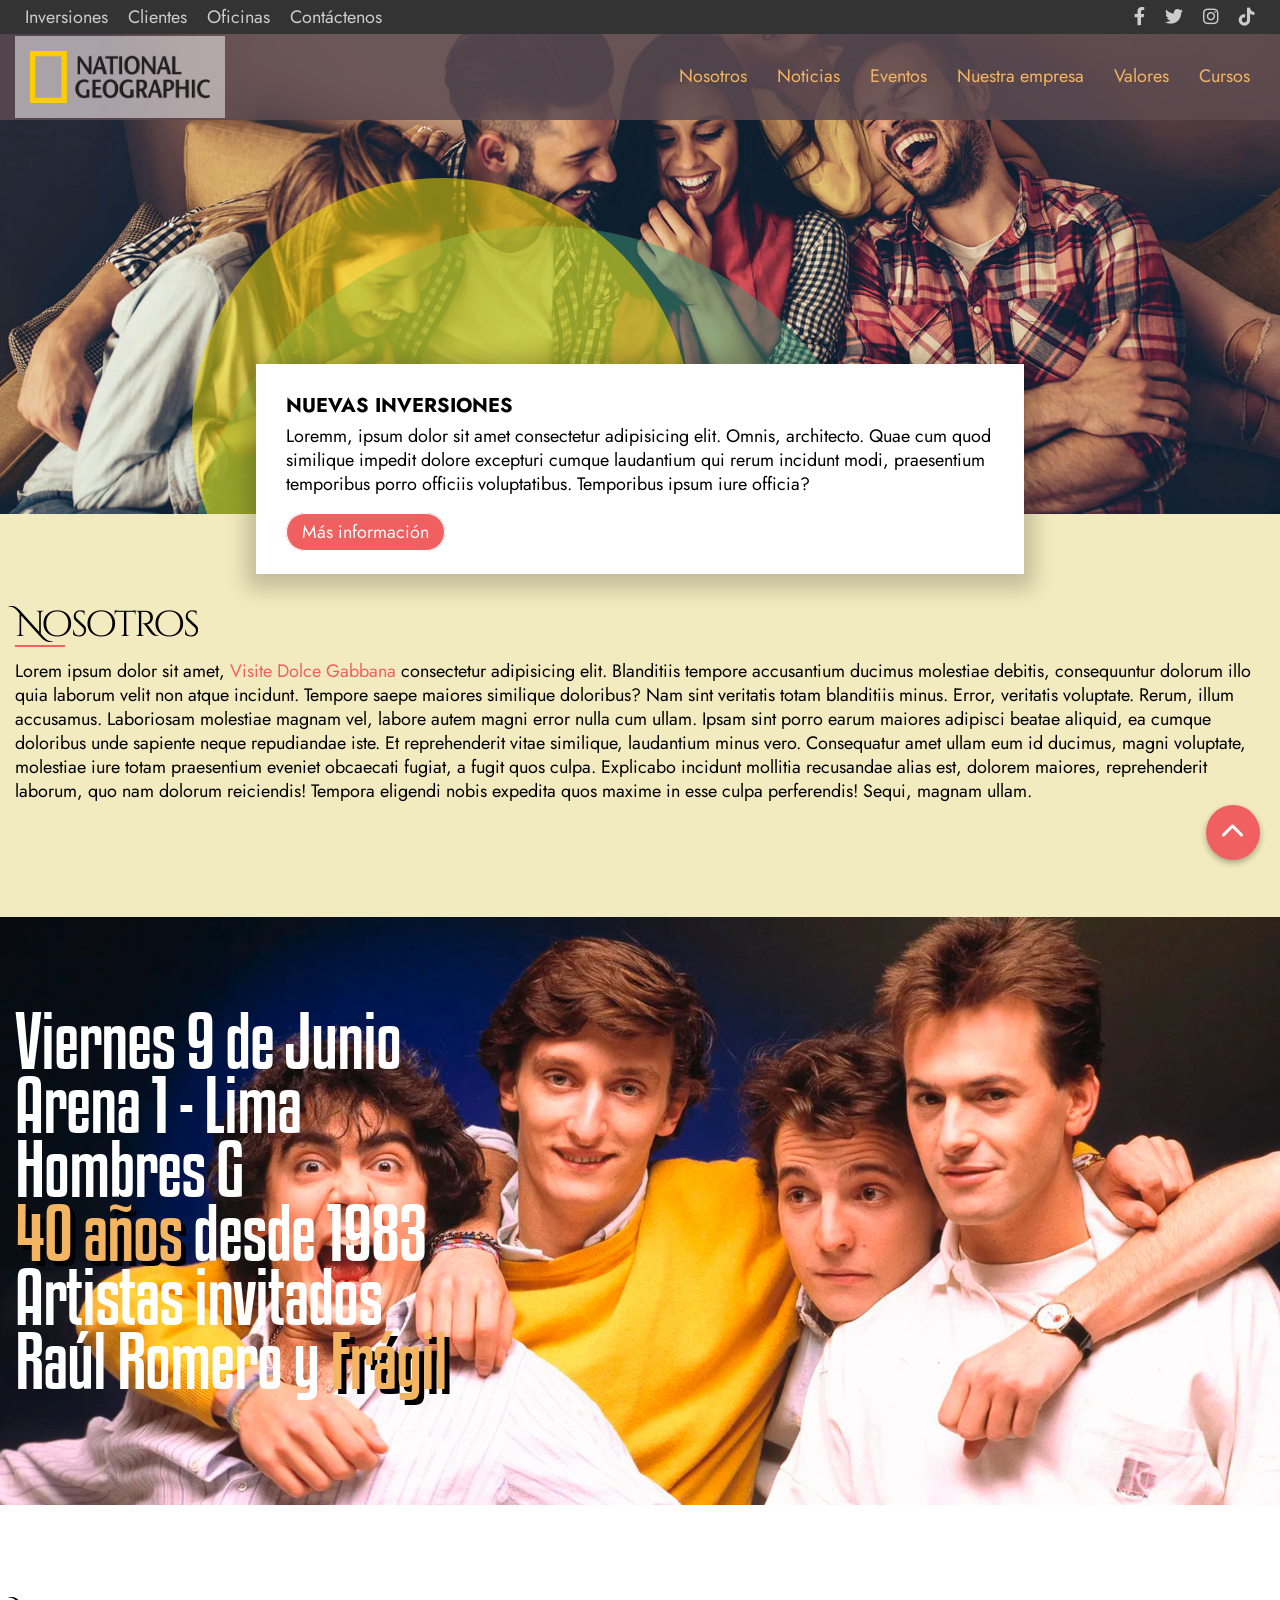
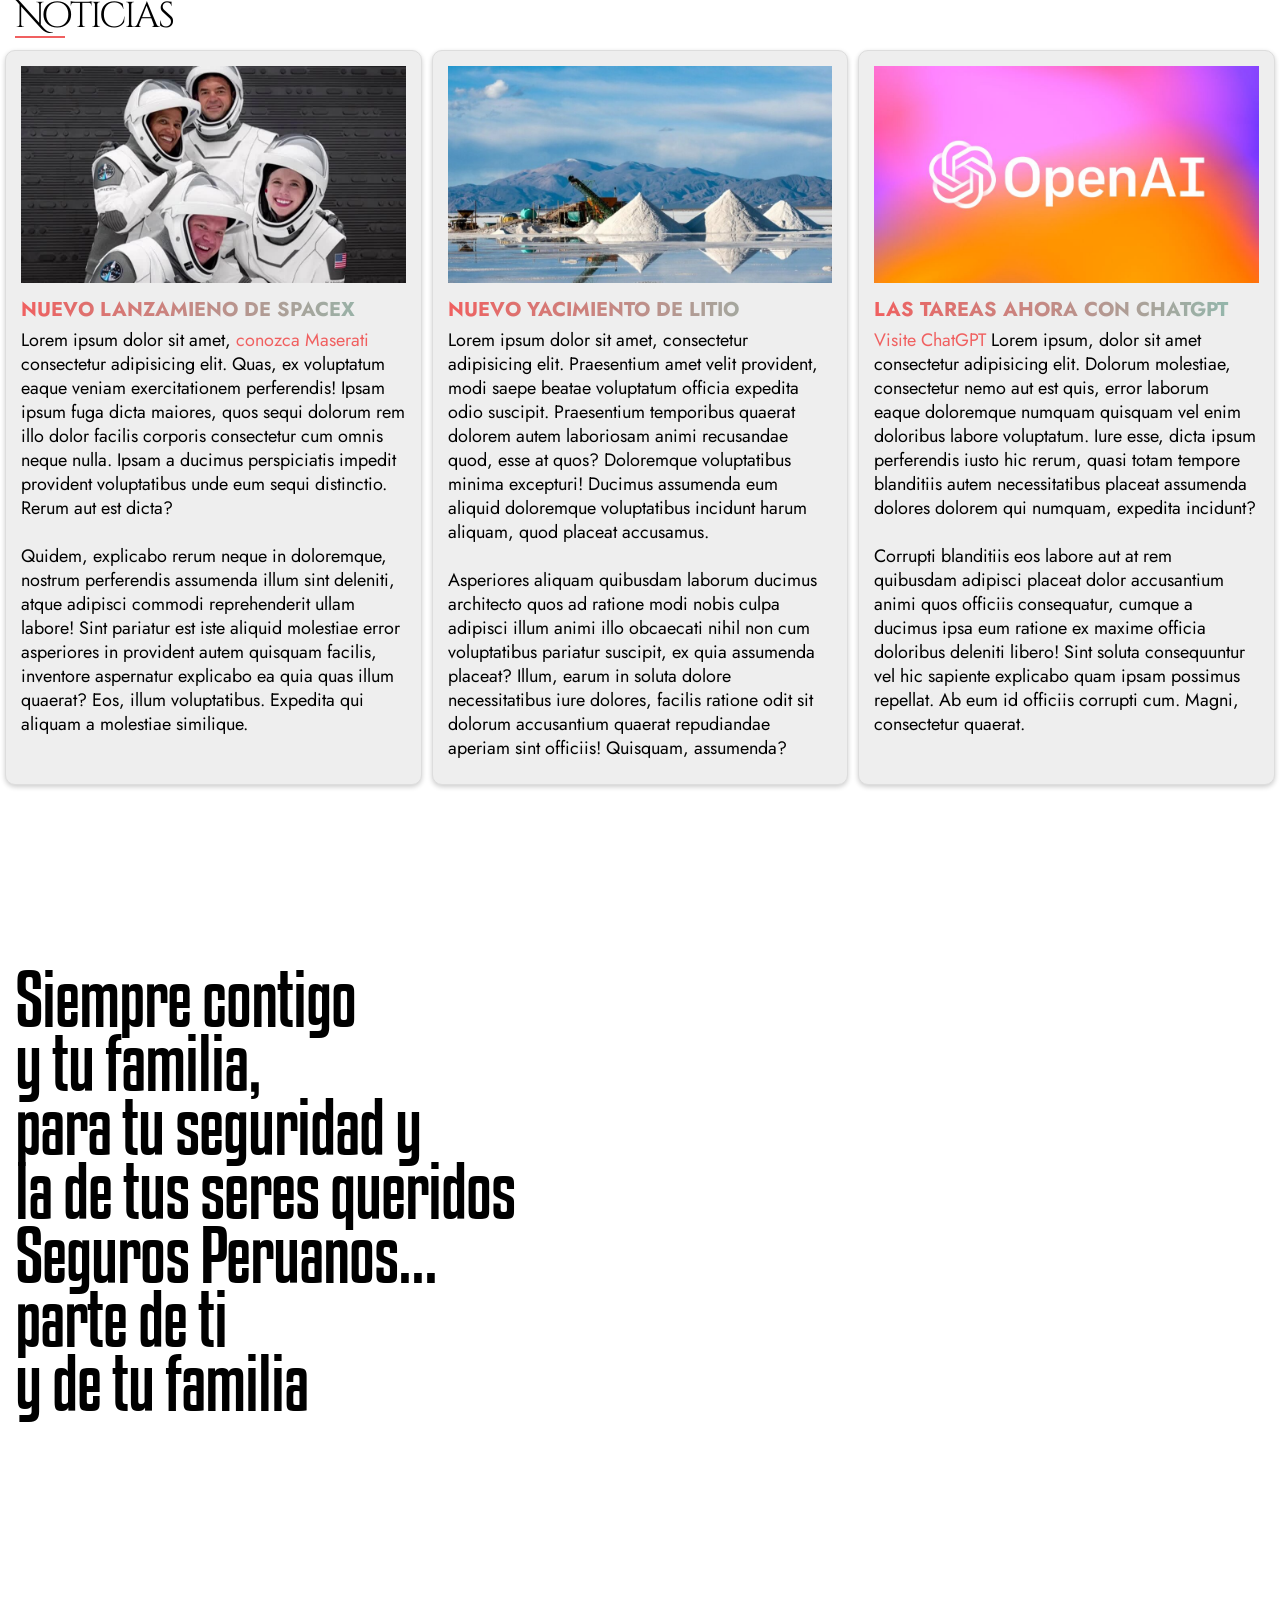
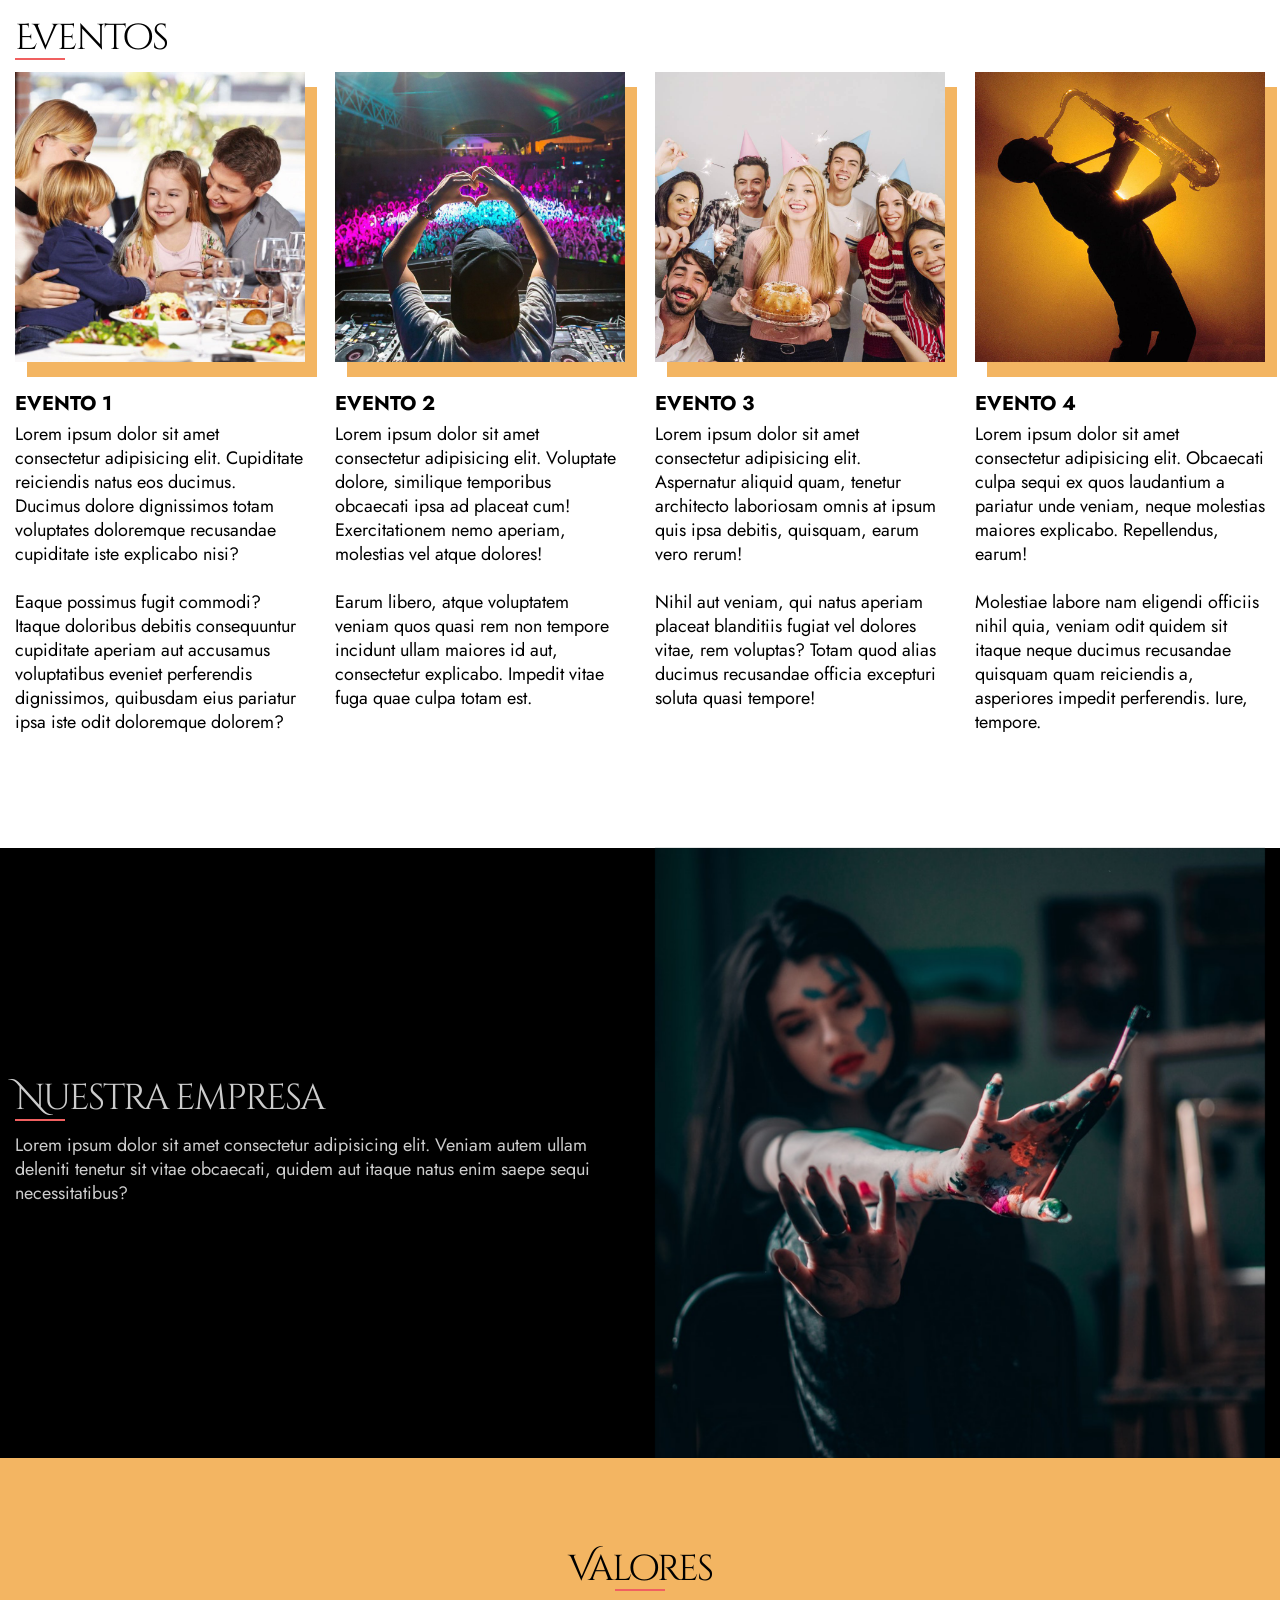
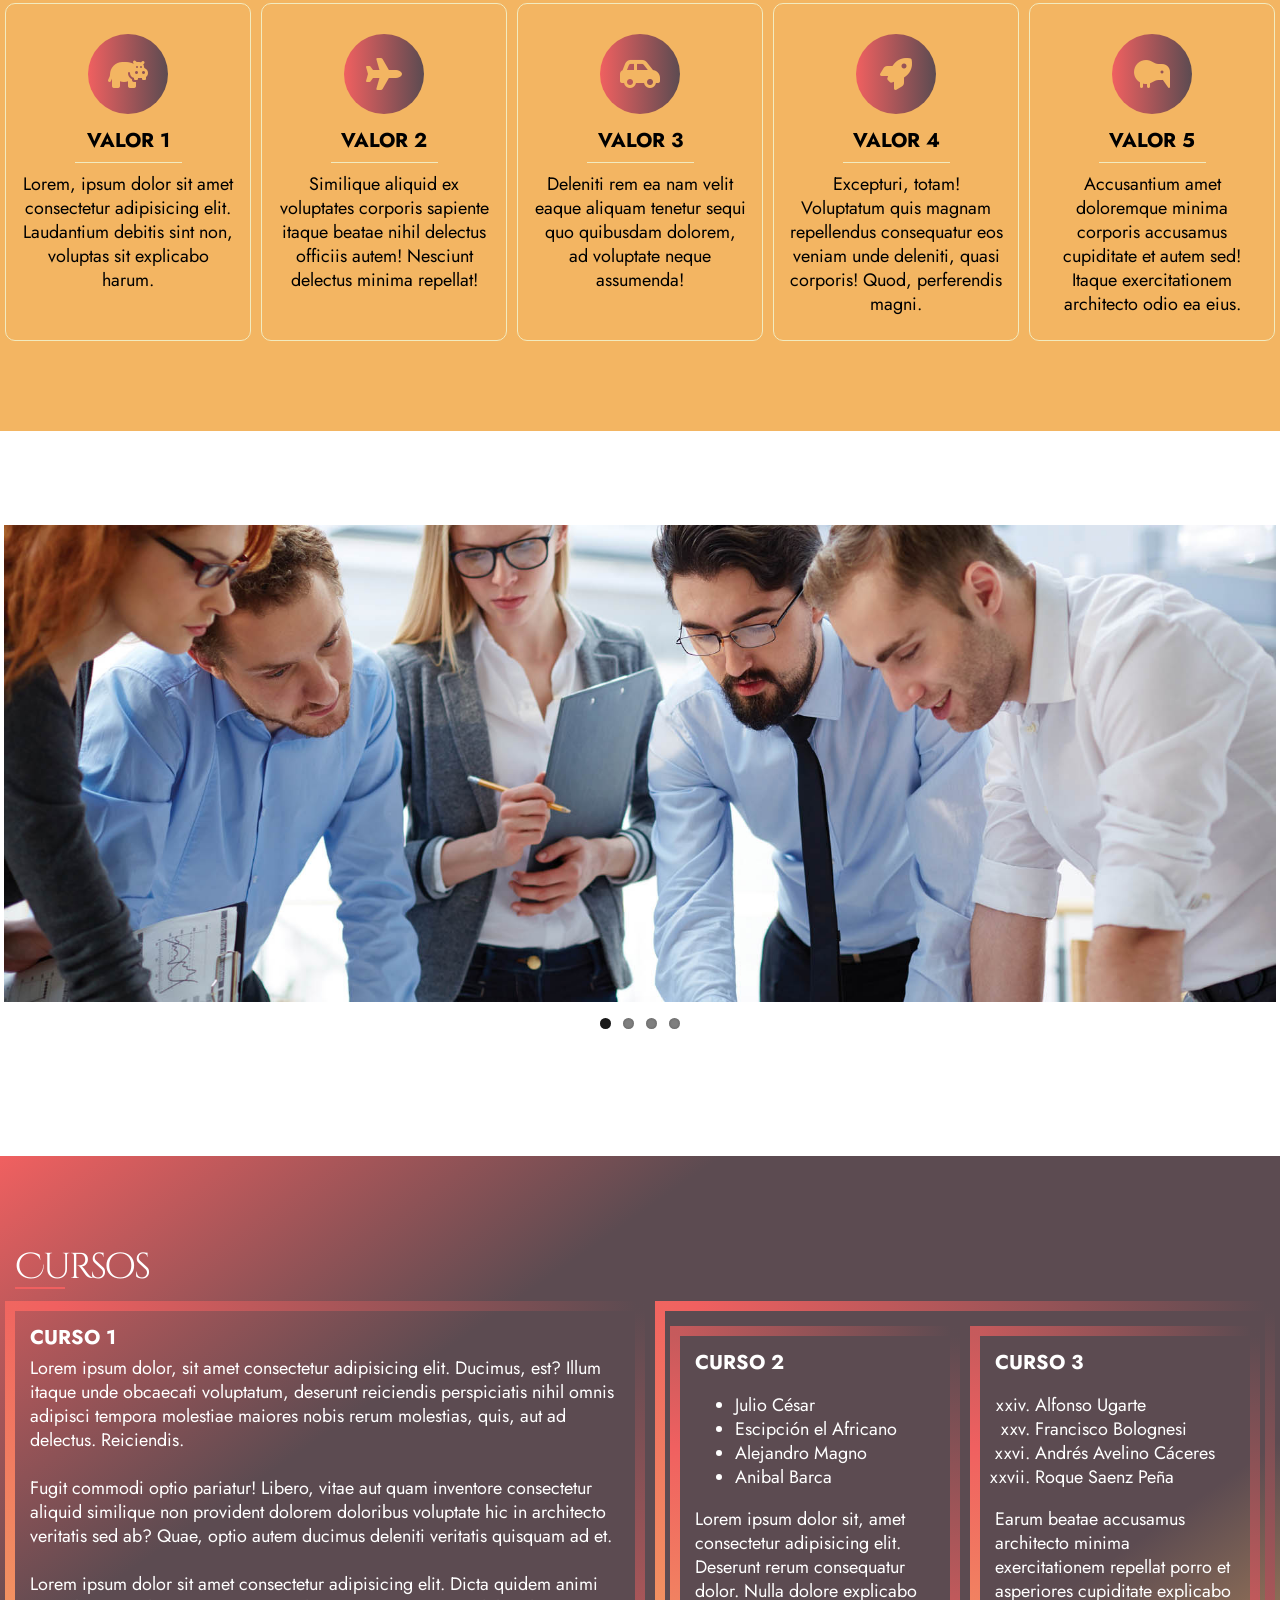
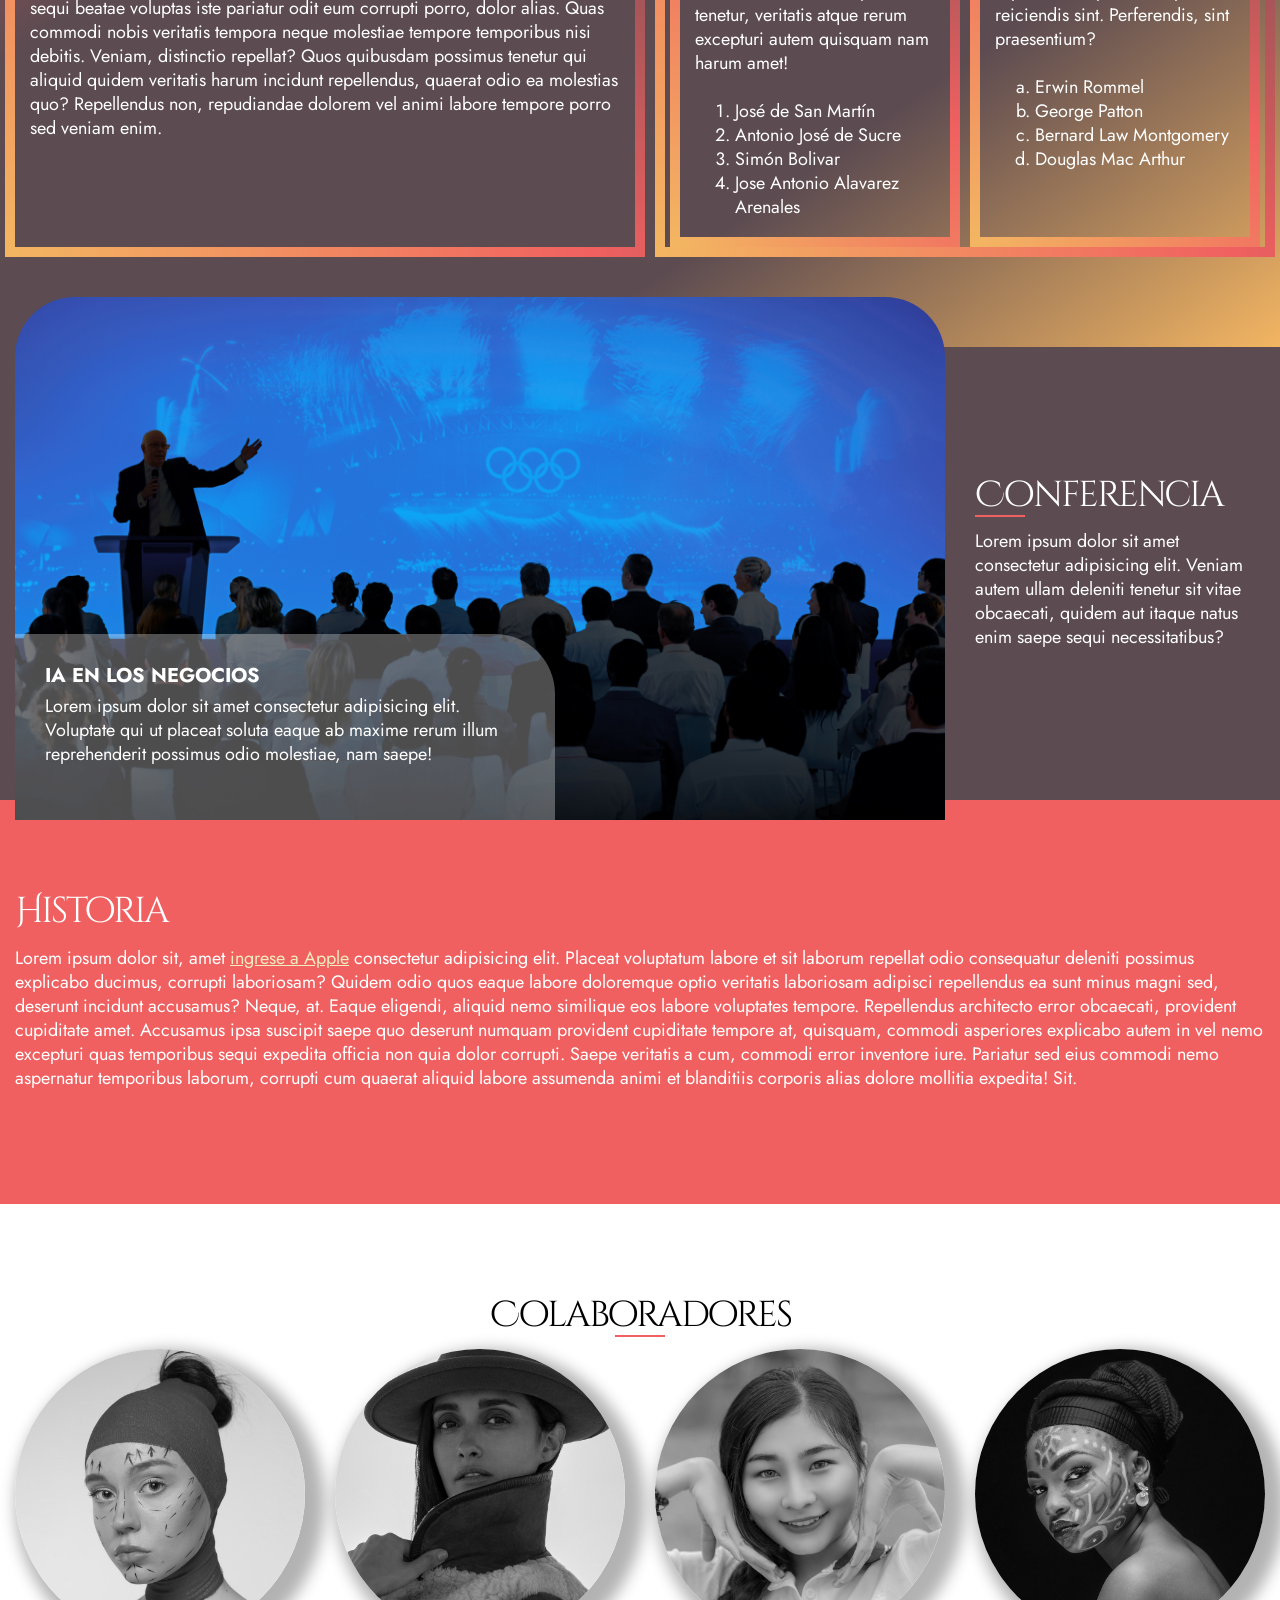
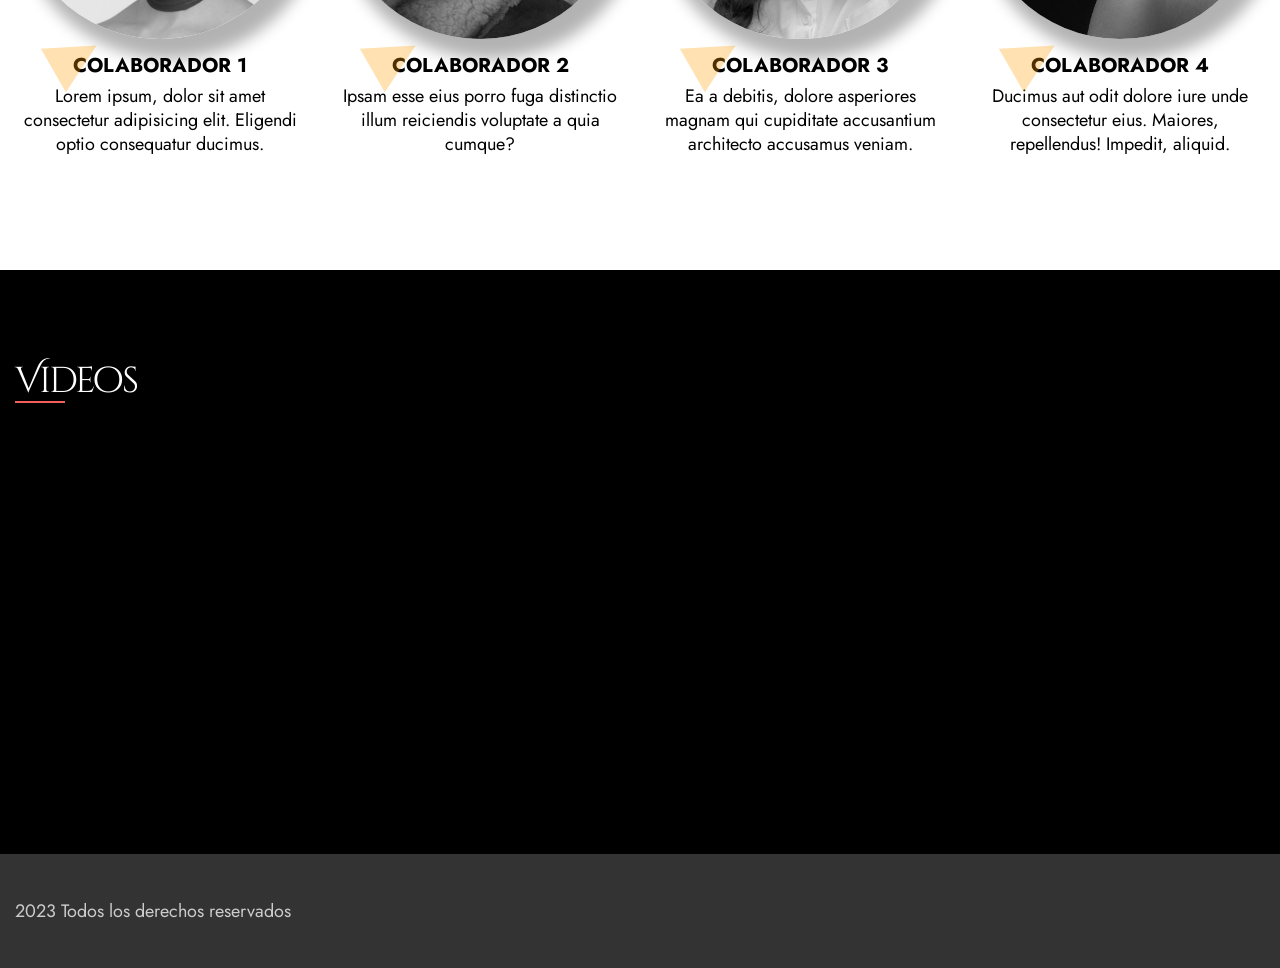
==== commit ac7d6008: "Bravo" ====
--- a/index.html
+++ b/index.html
@@ -69,7 +69,7 @@
             </div>
             <figcaption id="main-banner-leyenda" class="animate__animated animate__backInDown">
                 <h3>Nuevas inversiones</h3>
-                <p>Lorem, ipsum dolor sit amet consectetur adipisicing elit. Omnis, architecto. Quae cum quod similique
+                <p>Loremm, ipsum dolor sit amet consectetur adipisicing elit. Omnis, architecto. Quae cum quod similique
                     impedit dolore excepturi cumque laudantium qui rerum incidunt modi, praesentium temporibus porro
                     officiis voluptatibus. Temporibus ipsum iure officia?</p>
                 <a href="#" class="boton-vinculo">Más información</a>
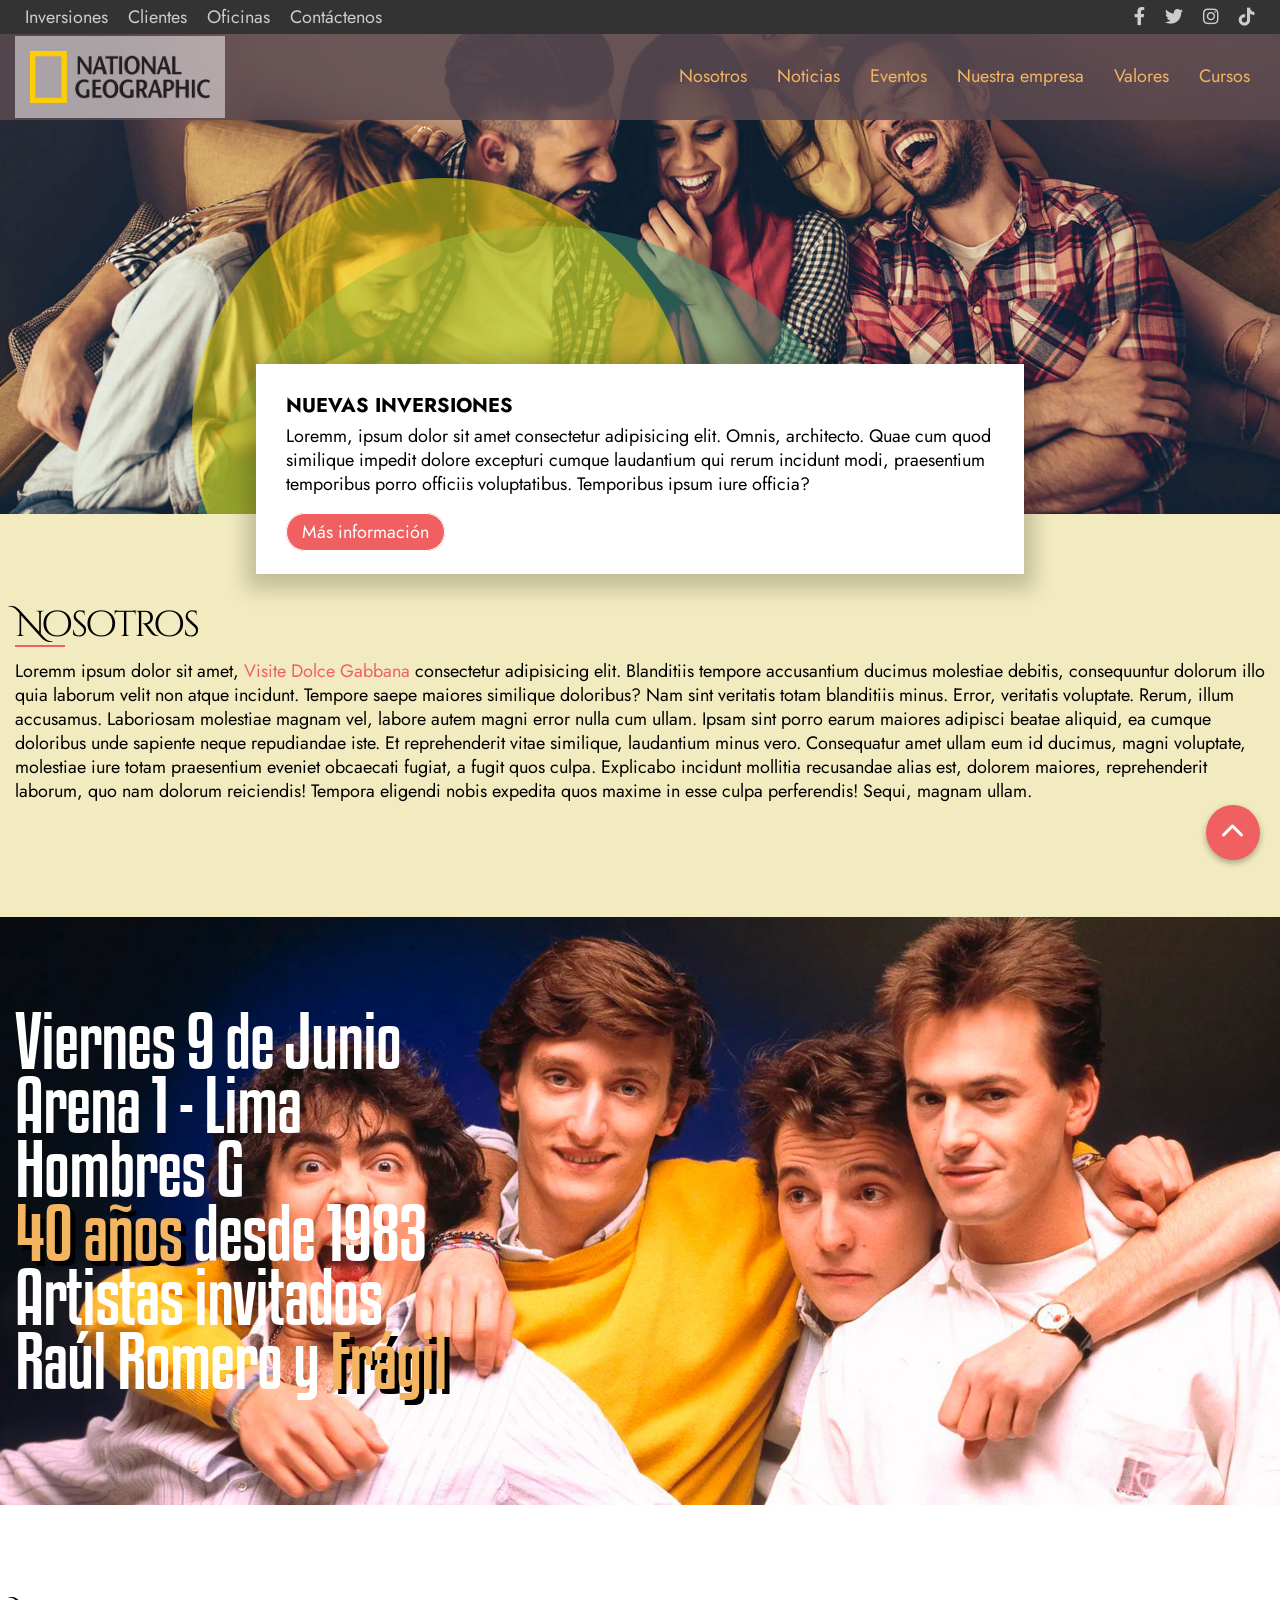
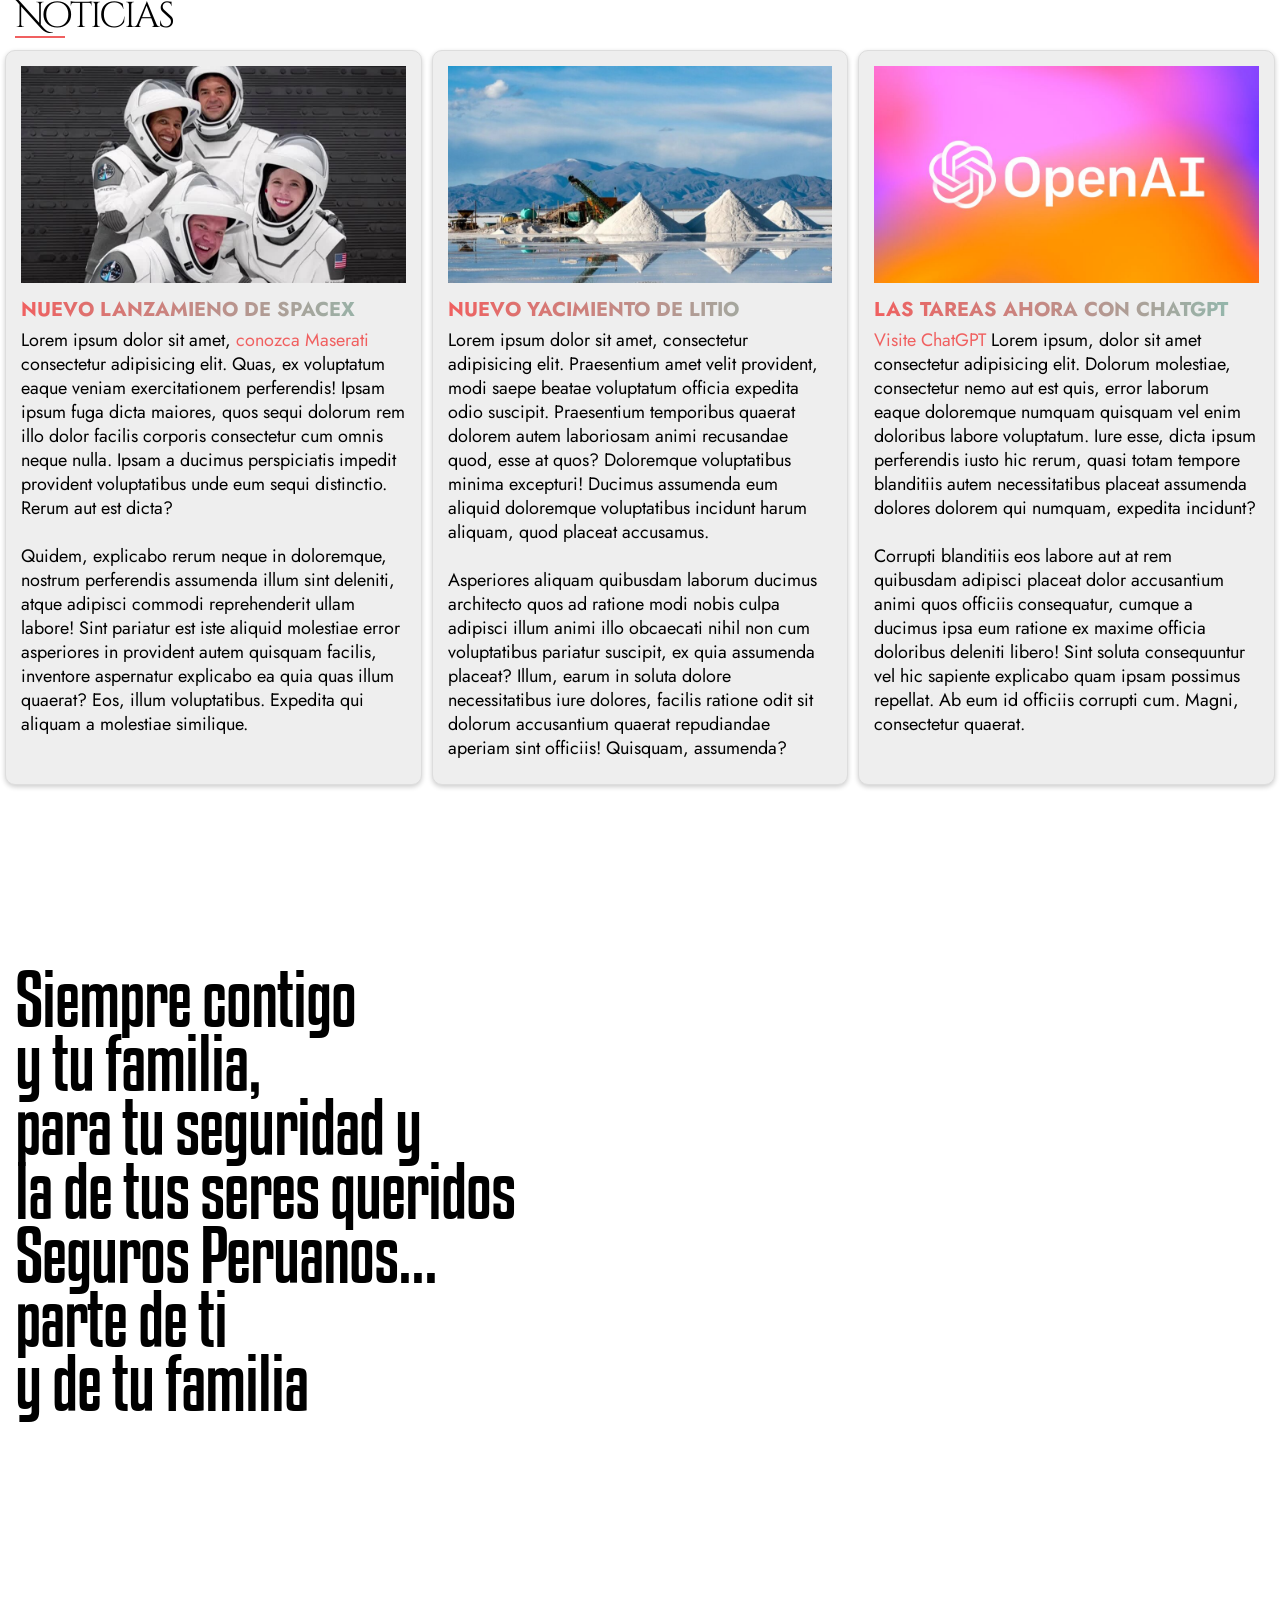
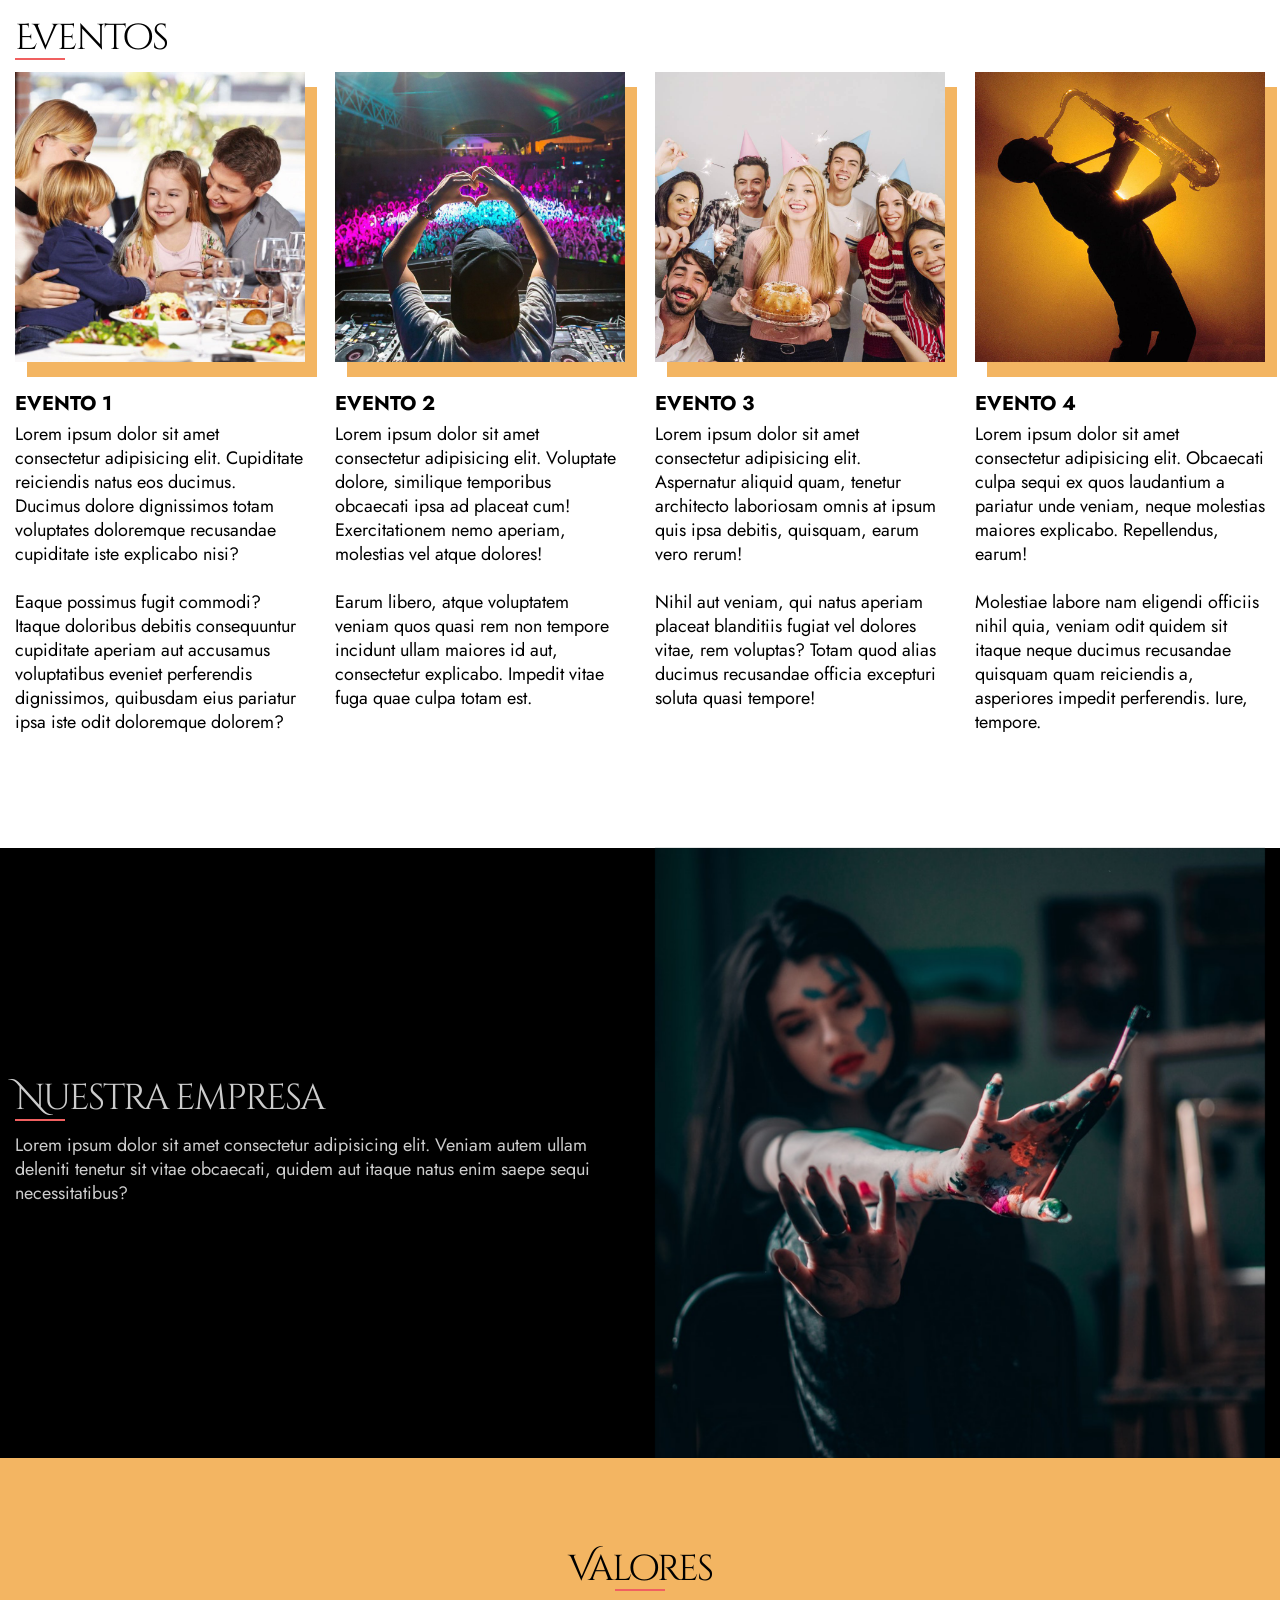
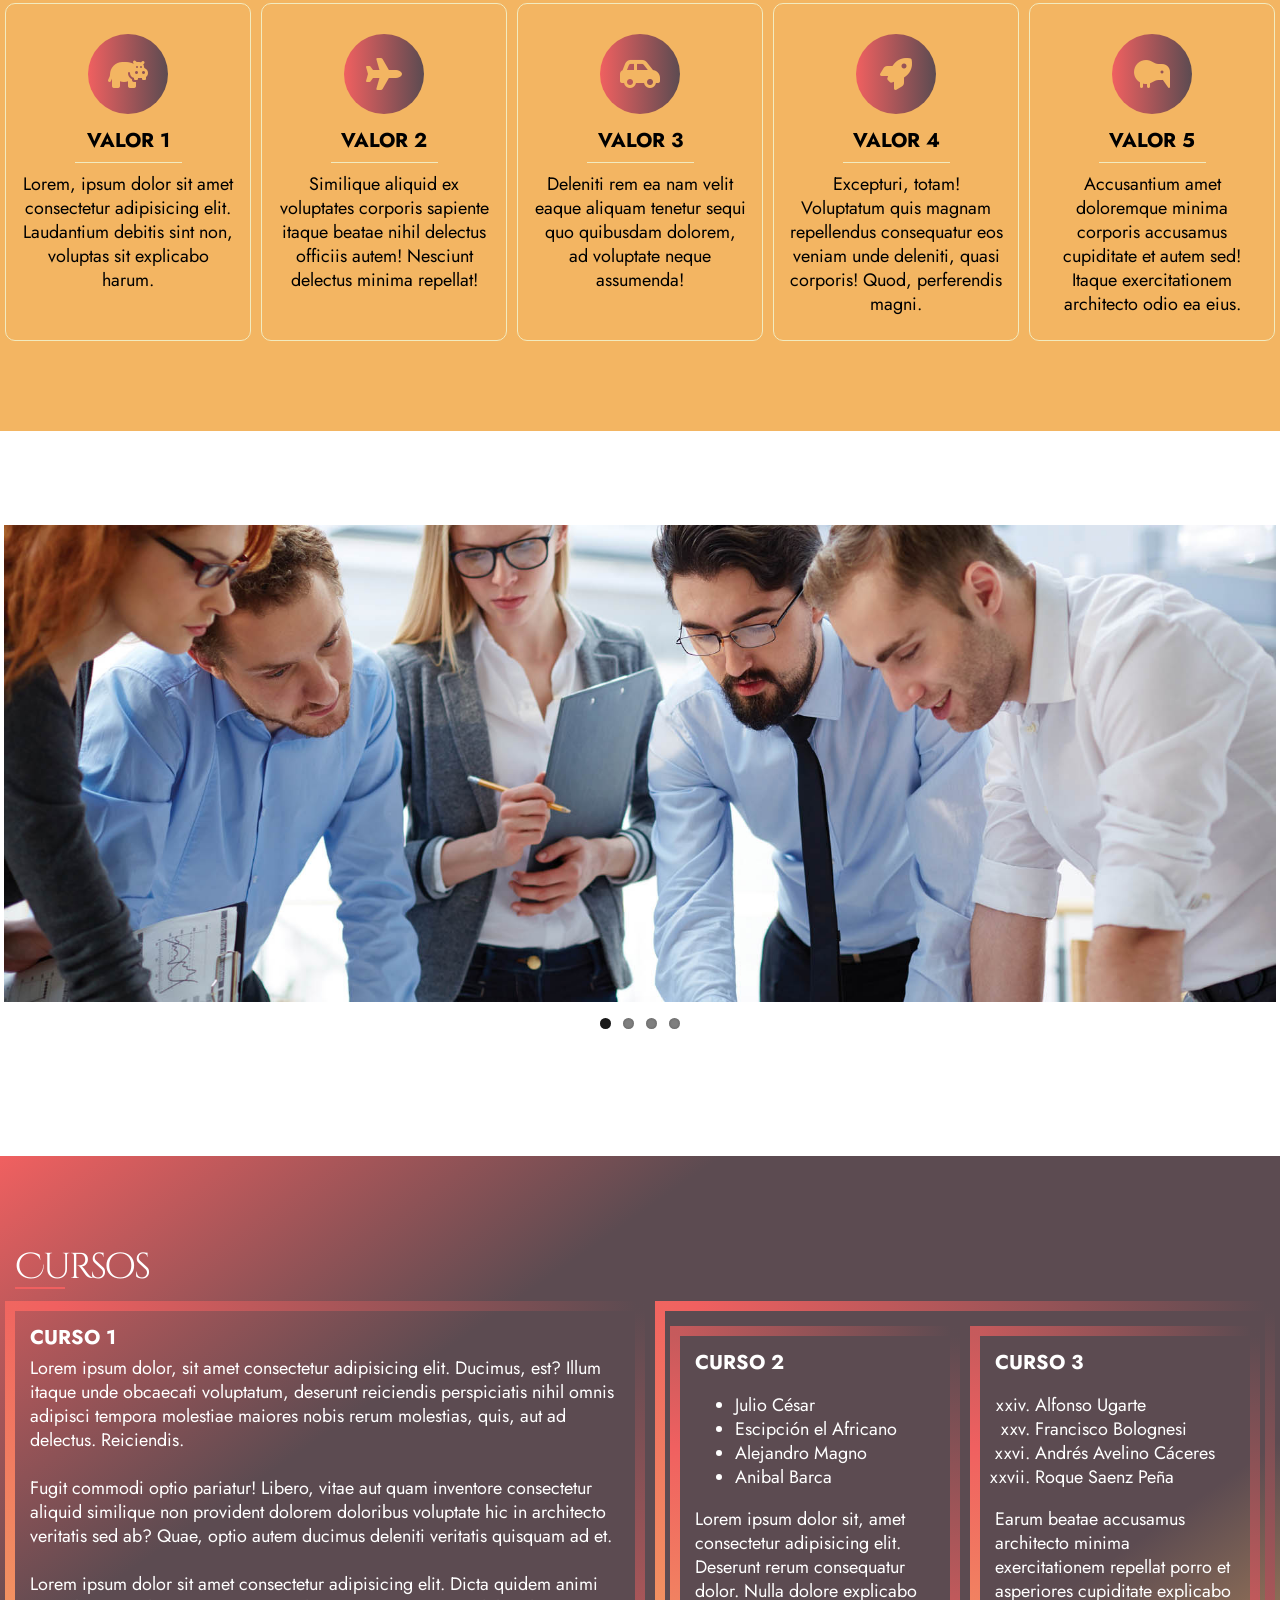
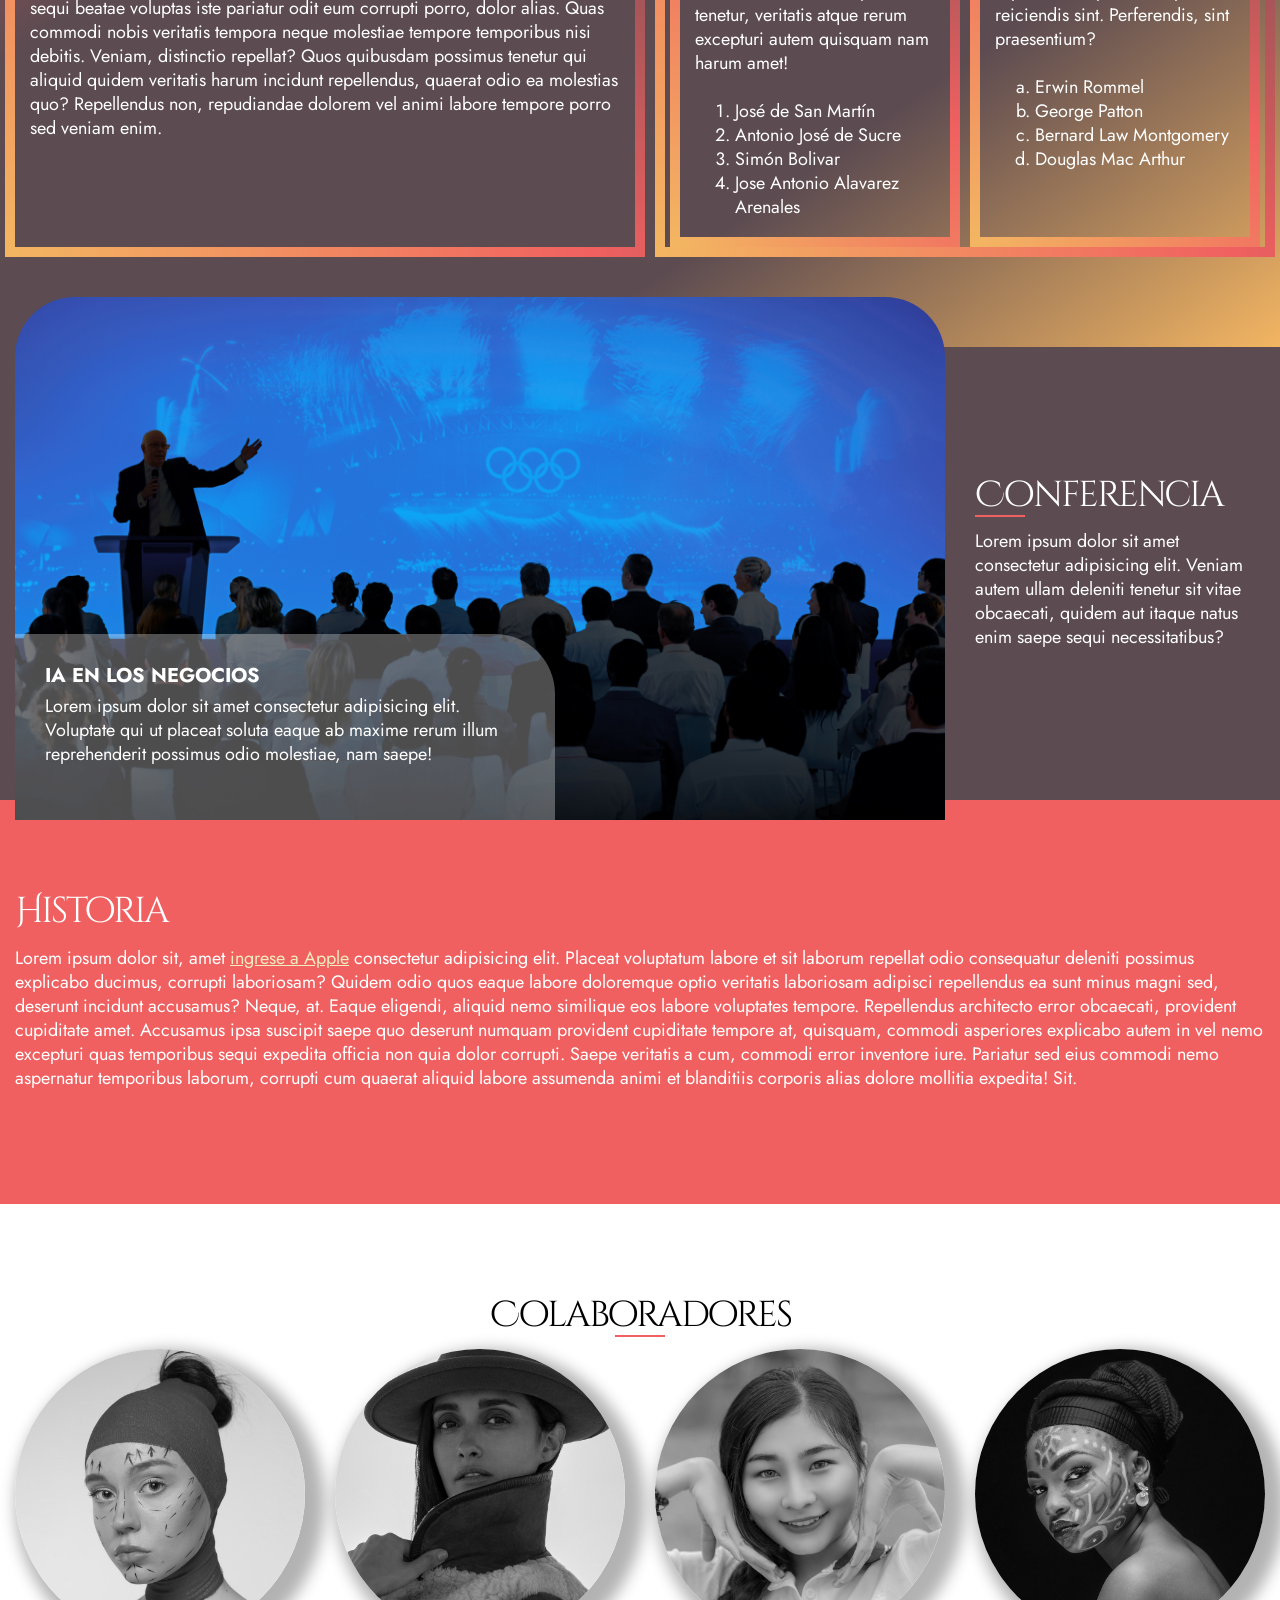
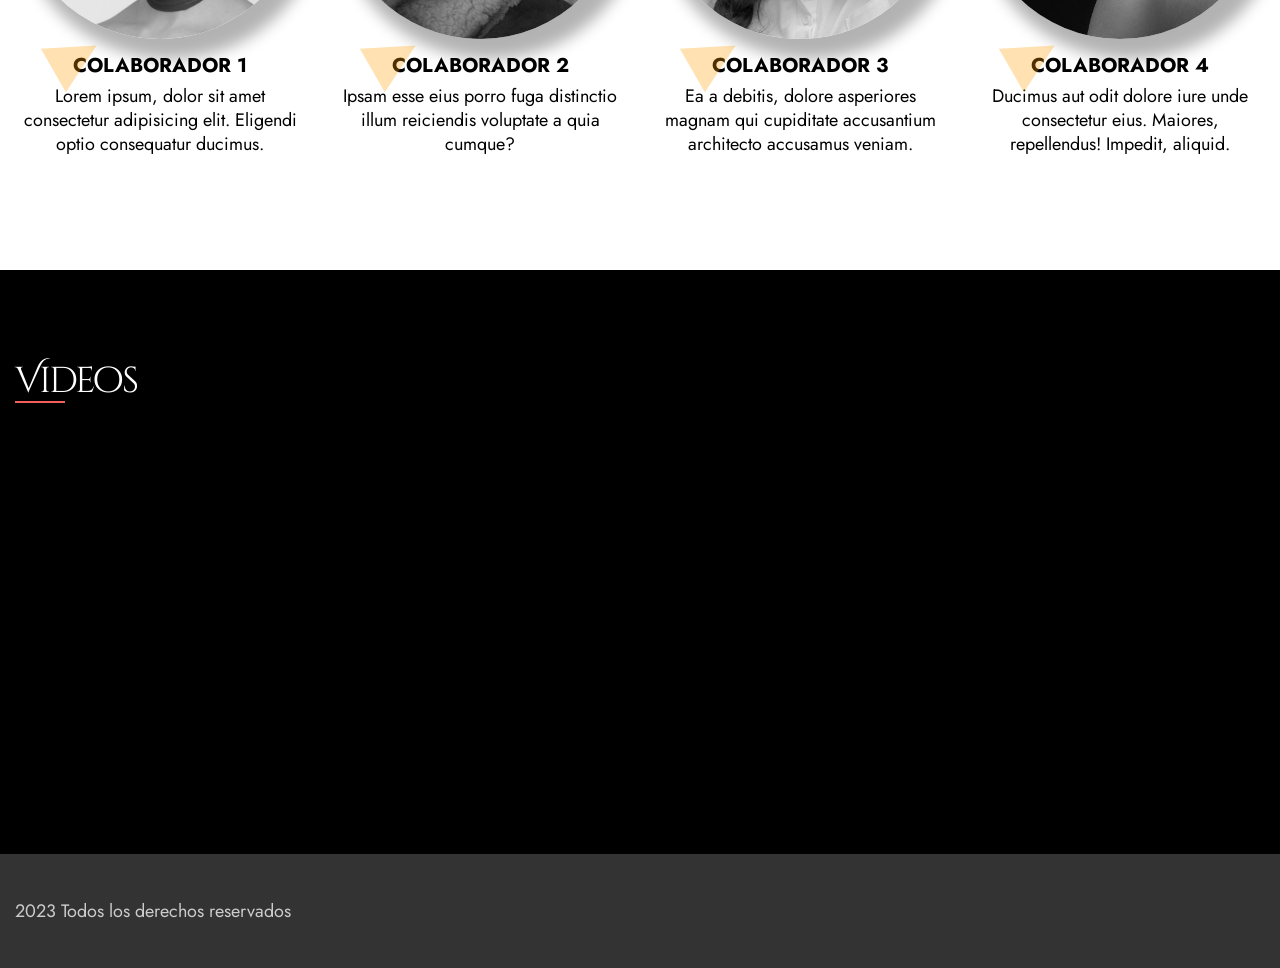
==== commit 1b990624: "Charlie" ====
--- a/index.html
+++ b/index.html
@@ -81,7 +81,7 @@
                 <header>
                     <h2>Nosotros</h2>
                 </header>
-                <p>Lorem ipsum dolor sit amet, <a href="https://www.dolcegabbana.com/">Visite Dolce Gabbana</a>
+                <p>Loremm ipsum dolor sit amet, <a href="https://www.dolcegabbana.com/">Visite Dolce Gabbana</a>
                     consectetur adipisicing elit. Blanditiis tempore accusantium ducimus molestiae debitis, consequuntur
                     dolorum illo quia laborum velit non atque incidunt. Tempore saepe maiores similique doloribus? Nam
                     sint veritatis totam blanditiis minus. Error, veritatis voluptate. Rerum, illum accusamus.
